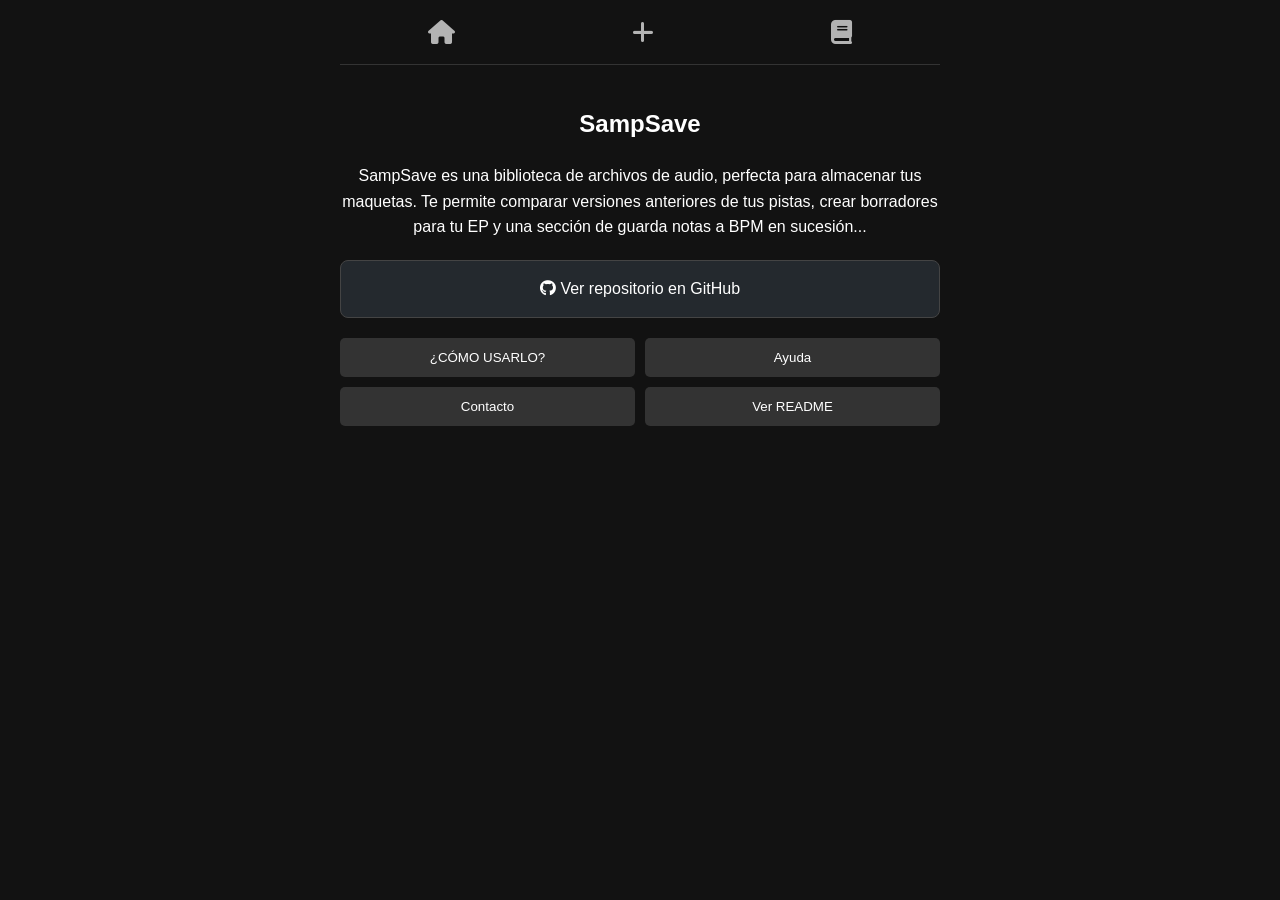
==== SampSave/index.html @ 59ed5384 "SampSave 1.0" ====
<!DOCTYPE html>
<html lang="es">
<head>
    <meta charset="UTF-8">
    <meta name="viewport" content="width=device-width, initial-scale=1.0">
    <title>SampSave - Audio Library</title>
    <link rel="stylesheet" href="https://cdnjs.cloudflare.com/ajax/libs/font-awesome/6.0.0/css/all.min.css">
    <style>
        :root {
            --bg-dark: #121212;
            --card-bg: #1e1e1e;
            --accent: #2ecc71;
            --text-main: #ffffff;
            --text-dim: #b3b3b3;
        }

        body {
            font-family: 'Segoe UI', Tahoma, Geneva, Verdana, sans-serif;
            background-color: var(--bg-dark);
            color: var(--text-main);
            margin: 0;
            display: flex;
            flex-direction: column;
            align-items: center;
        }

        /* NAVEGACIÓN SUPERIOR */
        nav {
            width: 100%;
            max-width: 600px;
            display: flex;
            justify-content: space-around;
            padding: 20px 0;
            border-bottom: 1px solid #333;
        }

        nav i {
            font-size: 24px;
            cursor: pointer;
            color: var(--text-dim);
            transition: 0.3s;
        }

        nav i:hover { color: white; }

        /* CONTENEDORES DE SECCIÓN */
        section {
            width: 90%;
            max-width: 600px;
            padding: 20px 0;
            display: none; /* Oculto por defecto */
        }

        .active { display: block; }

        /* ESTILO HOME */
        .hero-box {
            text-align: center;
            line-height: 1.6;
        }

        .github-link {
            background: #24292e;
            padding: 15px;
            border-radius: 8px;
            margin: 20px 0;
            cursor: pointer;
            border: 1px solid #444;
        }

        .btn-grid {
            display: grid;
            grid-template-columns: 1fr 1fr;
            gap: 10px;
        }

        button {
            padding: 12px;
            border-radius: 5px;
            border: none;
            background: #333;
            color: white;
            cursor: pointer;
        }

        /* LIBRERÍA */
        .empty-state {
            text-align: center;
            margin-top: 50px;
            color: var(--text-dim);
        }

        .project-card {
            background: var(--card-bg);
            padding: 15px;
            margin-bottom: 10px;
            display: flex;
            justify-content: space-between;
            align-items: center;
            border-radius: 8px;
        }

        /* SUBIR ARCHIVO */
        .upload-area {
            border: 2px dashed #444;
            padding: 40px;
            text-align: center;
            border-radius: 10px;
            margin-bottom: 20px;
            cursor: pointer;
        }

        .input-group {
            margin-bottom: 15px;
        }

        input[type="text"] {
            width: 100%;
            padding: 10px;
            background: #222;
            border: 1px solid #444;
            color: white;
            box-sizing: border-box;
        }

        #btn-guardar {
            width: 100%;
            background: #444;
            color: #888;
            font-weight: bold;
            cursor: not-allowed;
        }

        #btn-guardar.ready {
            background: var(--accent);
            color: white;
            cursor: pointer;
        }

        /* DETALLES DEL PROYECTO */
        .back-nav {
            display: flex;
            align-items: center;
            gap: 15px;
            margin-bottom: 20px;
        }

        .audio-player {
            background: #282828;
            padding: 15px;
            border-radius: 5px;
            margin: 10px 0;
        }

        textarea {
            width: 100%;
            height: 150px;
            background: #1a1a1a;
            color: #ccc;
            padding: 10px;
            border: 1px solid #333;
            box-sizing: border-box;
        }
    </style>
</head>
<body>

    <nav id="top-nav">
        <i class="fas fa-home" onclick="navTo('home')"></i>
        <i class="fas fa-plus" onclick="navTo('add-audio')"></i>
        <i class="fas fa-book" onclick="navTo('library')"></i>
    </nav>

    <section id="home" class="active">
        <div class="hero-box">
            <h1>SampSave</h1>
            <p>SampSave es una biblioteca de archivos de audio, perfecta para almacenar tus maquetas. Te permite comparar versiones anteriores de tus pistas, crear borradores para tu EP y una sección de guarda notas a BPM en sucesión...</p>
            
            <div class="github-link" onclick="window.open('https://github.com/guille-gga/SampSave', '_blank')">
                <i class="fab fa-github"></i> Ver repositorio en GitHub
            </div>

            <div class="btn-grid">
                <button>¿CÓMO USARLO?</button>
                <button>Ayuda</button>
                <button>Contacto</button>
                <button>Ver README</button>
            </div>
        </div>
    </section>

    <section id="library">
        <h2>LIBRERÍA</h2>
        <div id="project-list">
            <div class="empty-state">
                <i class="fas fa-plus" style="font-size: 40px; margin-bottom: 10px;"></i>
                <p>Todavía no has añadido nada a tu librería</p>
            </div>
        </div>
    </section>

    <section id="add-audio">
        <div class="back-nav">
            <i class="fas fa-arrow-left" onclick="navTo('home')"></i>
            <h2>Subir archivo nuevo</h2>
        </div>

        <div class="upload-area" onclick="document.getElementById('file-input').click()">
            <i class="fas fa-file-audio" style="font-size: 40px;"></i>
            <p id="file-status">Poder subir un nuevo audio WAV o MP3</p>
            <input type="file" id="file-input" hidden accept=".mp3,.wav" onchange="checkFile()">
        </div>

        <div id="meta-fields" style="display: none;">
            <div class="input-group">
                <input type="text" id="proj-name" placeholder="Nombre del proyecto">
            </div>
            <div class="input-group">
                <input type="text" id="proj-version" placeholder="Versión (Ej: V.1)">
            </div>
        </div>

        <button id="btn-guardar" onclick="saveProject()">Guardar</button>
    </section>

    <section id="project-details">
        <div class="back-nav">
            <i class="fas fa-arrow-left" onclick="navTo('library')"></i>
            <h2 id="detail-title">Nombre Proyecto</h2>
        </div>

        <h3>Última versión:</h3>
        <div class="audio-player">
            <span id="detail-version">V.1</span> | <i class="fas fa-play"></i> Reproducir
        </div>

        <button style="margin: 15px 0;" onclick="navTo('add-audio')">Subir nueva versión</button>

        <h3>Notas / Letras</h3>
        <textarea placeholder="Escribe aquí tus notas a compás o letras..."></textarea>
    </section>

    <script>
        let db = []; // "Base de datos" temporal

        function navTo(sectionId) {
            // Ocultar todas las secciones
            document.querySelectorAll('section').forEach(s => s.classList.remove('active'));
            // Mostrar la seleccionada
            document.getElementById(sectionId).classList.add('active');

            // Lógica instrucciones rojo: Ocultar nav superior en "añadir" y "detalles"
            const topNav = document.getElementById('top-nav');
            if(sectionId === 'add-audio' || sectionId === 'project-details') {
                topNav.style.visibility = 'hidden';
            } else {
                topNav.style.visibility = 'visible';
            }

            if(sectionId === 'library') renderLibrary();
        }

        function checkFile() {
            const fileInput = document.getElementById('file-input');
            const btn = document.getElementById('btn-guardar');
            if(fileInput.files.length > 0) {
                document.getElementById('file-status').innerText = "Archivo: " + fileInput.files[0].name;
                document.getElementById('meta-fields').style.display = 'block';
                btn.classList.add('ready');
                btn.disabled = false;
            }
        }

        function saveProject() {
            const name = document.getElementById('proj-name').value;
            const version = document.getElementById('proj-version').value;
            
            if(name && version) {
                db.push({ name, version });
                // Limpiar campos
                document.getElementById('proj-name').value = '';
                document.getElementById('proj-version').value = '';
                document.getElementById('file-input').value = '';
                navTo('library');
            } else {
                alert("Por favor rellena el nombre y versión");
            }
        }

        function renderLibrary() {
            const list = document.getElementById('project-list');
            if(db.length === 0) return;

            list.innerHTML = db.map((proj, index) => `
                <div class="project-card">
                    <div>
                        <strong>${proj.name}</strong><br>
                        <small>${proj.version}</small>
                    </div>
                    <button onclick="openProject(${index})">Abrir</button>
                </div>
            `).join('');
        }

        function openProject(index) {
            const proj = db[index];
            document.getElementById('detail-title').innerText = proj.name;
            document.getElementById('detail-version').innerText = proj.version;
            navTo('project-details');
        }
    </script>
</body>
</html>
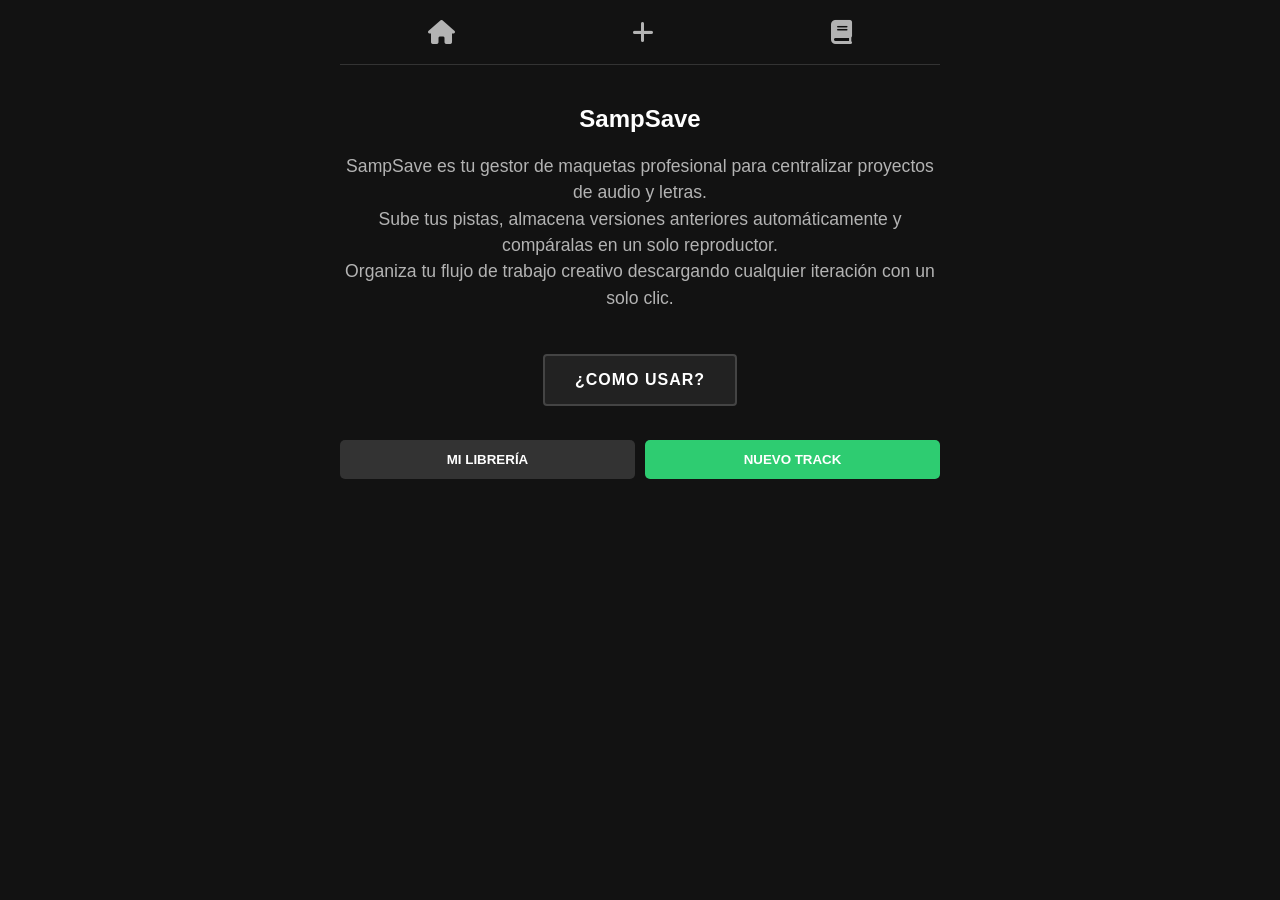
==== commit d9553ad9: "HTML 1.0" ====
--- a/SampSave/index.html
+++ b/SampSave/index.html
@@ -3,7 +3,7 @@
 <head>
     <meta charset="UTF-8">
     <meta name="viewport" content="width=device-width, initial-scale=1.0">
-    <title>SampSave - Audio Library</title>
+    <title>SampSave - Audio Library & Versioning</title>
     <link rel="stylesheet" href="https://cdnjs.cloudflare.com/ajax/libs/font-awesome/6.0.0/css/all.min.css">
     <style>
         :root {
@@ -12,6 +12,8 @@
             --accent: #2ecc71;
             --text-main: #ffffff;
             --text-dim: #b3b3b3;
+            --danger: #e74c3c;
+            --blue: #3498db;
         }
 
         body {
@@ -24,7 +26,6 @@
             align-items: center;
         }
 
-        /* NAVEGACIÓN SUPERIOR */
         nav {
             width: 100%;
             max-width: 600px;
@@ -34,62 +35,52 @@
             border-bottom: 1px solid #333;
         }
 
-        nav i {
-            font-size: 24px;
+        nav i { font-size: 24px; cursor: pointer; color: var(--text-dim); transition: 0.3s; }
+        nav i:hover { color: white; }
+
+        section { width: 90%; max-width: 600px; padding: 20px 0; display: none; }
+        .active { display: block; }
+
+        /* --- BOTÓN BRILLANTE "COMO USAR" --- */
+        .btn-shiny {
+            position: relative;
+            display: inline-block;
+            padding: 15px 30px;
+            margin-top: 25px;
+            background: #222;
+            color: white;
+            text-decoration: none;
+            font-weight: bold;
+            border: 2px solid #444;
+            overflow: hidden;
+            transition: 0.5s;
             cursor: pointer;
-            color: var(--text-dim);
-            transition: 0.3s;
-        }
-
-        nav i:hover { color: white; }
-
-        /* CONTENEDORES DE SECCIÓN */
-        section {
-            width: 90%;
-            max-width: 600px;
-            padding: 20px 0;
-            display: none; /* Oculto por defecto */
-        }
-
-        .active { display: block; }
-
-        /* ESTILO HOME */
-        .hero-box {
-            text-align: center;
-            line-height: 1.6;
-        }
-
-        .github-link {
-            background: #24292e;
-            padding: 15px;
-            border-radius: 8px;
-            margin: 20px 0;
-            cursor: pointer;
-            border: 1px solid #444;
-        }
-
-        .btn-grid {
-            display: grid;
-            grid-template-columns: 1fr 1fr;
-            gap: 10px;
-        }
-
-        button {
-            padding: 12px;
-            border-radius: 5px;
-            border: none;
-            background: #333;
-            color: white;
-            cursor: pointer;
+            letter-spacing: 1px;
+            border-radius: 4px; /* Cuadrado con puntas sutiles */
+        }
+
+        .btn-shiny:hover {
+            background: var(--blue);
+            border-color: var(--blue);
+            box-shadow: 0 0 20px var(--blue);
+        }
+
+        .btn-shiny::before {
+            content: '';
+            position: absolute;
+            top: 0;
+            left: -100%;
+            width: 100%;
+            height: 100%;
+            background: linear-gradient(90deg, transparent, rgba(255,255,255,0.4), transparent);
+            transition: 0.5s;
+        }
+
+        .btn-shiny:hover::before {
+            left: 100%;
         }
 
         /* LIBRERÍA */
-        .empty-state {
-            text-align: center;
-            margin-top: 50px;
-            color: var(--text-dim);
-        }
-
         .project-card {
             background: var(--card-bg);
             padding: 15px;
@@ -98,216 +89,248 @@
             justify-content: space-between;
             align-items: center;
             border-radius: 8px;
-        }
-
-        /* SUBIR ARCHIVO */
-        .upload-area {
-            border: 2px dashed #444;
-            padding: 40px;
-            text-align: center;
-            border-radius: 10px;
-            margin-bottom: 20px;
-            cursor: pointer;
-        }
-
-        .input-group {
-            margin-bottom: 15px;
-        }
-
-        input[type="text"] {
-            width: 100%;
-            padding: 10px;
-            background: #222;
-            border: 1px solid #444;
-            color: white;
-            box-sizing: border-box;
-        }
-
-        #btn-guardar {
-            width: 100%;
-            background: #444;
-            color: #888;
-            font-weight: bold;
-            cursor: not-allowed;
-        }
-
-        #btn-guardar.ready {
-            background: var(--accent);
-            color: white;
-            cursor: pointer;
-        }
-
-        /* DETALLES DEL PROYECTO */
-        .back-nav {
-            display: flex;
-            align-items: center;
-            gap: 15px;
-            margin-bottom: 20px;
-        }
-
-        .audio-player {
-            background: #282828;
-            padding: 15px;
-            border-radius: 5px;
-            margin: 10px 0;
-        }
-
-        textarea {
-            width: 100%;
-            height: 150px;
-            background: #1a1a1a;
-            color: #ccc;
-            padding: 10px;
-            border: 1px solid #333;
-            box-sizing: border-box;
-        }
+            border-left: 4px solid var(--accent);
+        }
+
+        /* FORMULARIOS */
+        .upload-area { border: 2px dashed #444; padding: 40px; text-align: center; border-radius: 10px; margin-bottom: 20px; cursor: pointer; }
+        input[type="text"] { width: 100%; padding: 12px; background: #222; border: 1px solid #444; color: white; box-sizing: border-box; border-radius: 5px; margin-bottom: 10px; }
+        
+        button { padding: 12px; border-radius: 5px; border: none; background: #333; color: white; cursor: pointer; font-weight: bold; }
+        #btn-guardar:disabled { opacity: 0.5; cursor: not-allowed; }
+        #btn-guardar.ready { background: var(--accent); color: white; }
+
+        /* REPRODUCTOR */
+        .main-player-unit { 
+            background: #282828; padding: 20px; border-radius: 10px; margin: 10px 0; 
+            transition: all 0.3s ease; border: 2px solid transparent;
+        }
+        .playing-old { border-color: var(--blue); background: #1a2633; }
+        audio { width: 100%; filter: invert(100%) hue-rotate(180deg); margin-top: 10px; }
+        
+        .history-container { margin-top: 30px; border-top: 1px solid #333; padding-top: 20px; }
+        .version-item {
+            background: #1a1a1a; padding: 12px; margin-top: 10px; border-radius: 6px;
+            display: flex; justify-content: space-between; align-items: center;
+        }
+
+        .tag { padding: 3px 8px; border-radius: 4px; font-weight: bold; font-size: 0.75rem; }
+        .tag-current { background: var(--accent); color: black; }
+        .tag-old { background: var(--blue); color: white; }
+
+        textarea { width: 100%; height: 80px; background: #1a1a1a; color: #ccc; padding: 10px; border: 1px solid #333; margin-top: 15px; border-radius: 5px; resize: none; }
     </style>
 </head>
 <body>
 
     <nav id="top-nav">
         <i class="fas fa-home" onclick="navTo('home')"></i>
-        <i class="fas fa-plus" onclick="navTo('add-audio')"></i>
+        <i class="fas fa-plus" onclick="initNewProject()"></i>
         <i class="fas fa-book" onclick="navTo('library')"></i>
     </nav>
 
     <section id="home" class="active">
-        <div class="hero-box">
+        <div style="text-align: center;">
             <h1>SampSave</h1>
-            <p>SampSave es una biblioteca de archivos de audio, perfecta para almacenar tus maquetas. Te permite comparar versiones anteriores de tus pistas, crear borradores para tu EP y una sección de guarda notas a BPM en sucesión...</p>
+            <p style="font-size: 1.1rem; line-height: 1.5; color: var(--text-dim);">
+                SampSave es tu gestor de maquetas profesional para centralizar proyectos de audio y letras.<br>
+                Sube tus pistas, almacena versiones anteriores automáticamente y compáralas en un solo reproductor.<br>
+                Organiza tu flujo de trabajo creativo descargando cualquier iteración con un solo clic.
+            </p>
             
-            <div class="github-link" onclick="window.open('https://github.com/guille-gga/SampSave', '_blank')">
-                <i class="fab fa-github"></i> Ver repositorio en GitHub
-            </div>
-
-            <div class="btn-grid">
-                <button>¿CÓMO USARLO?</button>
-                <button>Ayuda</button>
-                <button>Contacto</button>
-                <button>Ver README</button>
+            <a href="https://github.com/guille-gga/SampSave" target="_blank" class="btn-shiny">¿COMO USAR?</a>
+
+            <div style="display: grid; grid-template-columns: 1fr 1fr; gap: 10px; margin-top: 30px;">
+                <button onclick="navTo('library')">MI LIBRERÍA</button>
+                <button onclick="initNewProject()" style="background: var(--accent);">NUEVO TRACK</button>
             </div>
         </div>
     </section>
 
     <section id="library">
         <h2>LIBRERÍA</h2>
-        <div id="project-list">
-            <div class="empty-state">
-                <i class="fas fa-plus" style="font-size: 40px; margin-bottom: 10px;"></i>
-                <p>Todavía no has añadido nada a tu librería</p>
+        <div id="project-list"></div>
+    </section>
+
+    <section id="add-audio">
+        <div style="display: flex; align-items: center; gap: 15px; margin-bottom: 20px;">
+            <i class="fas fa-arrow-left" onclick="navTo('home')"></i>
+            <h2 id="upload-header">Subir</h2>
+        </div>
+        <div class="upload-area" onclick="document.getElementById('file-input').click()">
+            <i class="fas fa-cloud-upload-alt" style="font-size: 40px; color: var(--blue);"></i>
+            <p id="file-status">Haz clic para seleccionar audio</p>
+            <input type="file" id="file-input" hidden accept=".mp3,.wav" onchange="fileSelected()">
+        </div>
+        <input type="text" id="proj-name" placeholder="Nombre de la canción">
+        <input type="text" id="proj-version" placeholder="Nombre de la versión (ej: V1, Master)">
+        <button id="btn-guardar" disabled onclick="saveProject()" style="width: 100%;">GUARDAR CAMBIOS</button>
+    </section>
+
+    <section id="project-details">
+        <div style="display: flex; align-items: center; gap: 15px; margin-bottom: 20px;">
+            <i class="fas fa-arrow-left" onclick="navTo('library')"></i>
+            <h2 id="detail-title">Proyecto</h2>
+        </div>
+
+        <div id="player-unit" class="main-player-unit">
+            <div style="display: flex; justify-content: space-between; align-items: flex-start;">
+                <div>
+                    <span id="player-mode-tag" class="tag tag-current">ACTUAL</span>
+                    <strong id="player-version-name" style="margin-left: 10px; display: block; margin-top: 5px;">-</strong>
+                </div>
+                <button id="main-download-btn" title="Descargar" style="background: transparent; font-size: 1.2rem; cursor: pointer;">
+                    <i class="fas fa-download"></i>
+                </button>
             </div>
+            <audio id="audio-element" controls></audio>
+        </div>
+
+        <div style="display: flex; gap: 10px; margin-top: 15px;">
+            <button onclick="prepareUpdate()" style="flex: 2; background: var(--blue);">
+                <i class="fas fa-sync-alt"></i> ACTUALIZAR AUDIO (NUEVA VERSIÓN)
+            </button>
+            <button onclick="deleteProject()" style="flex: 0.5; background: var(--danger);">
+                <i class="fas fa-trash"></i>
+            </button>
+        </div>
+
+        <textarea id="proj-notes" placeholder="Notas, letras, BPM..."></textarea>
+
+        <div class="history-container">
+            <h3>HISTORIAL DE VERSIONES</h3>
+            <div id="history-list"></div>
         </div>
     </section>
 
-    <section id="add-audio">
-        <div class="back-nav">
-            <i class="fas fa-arrow-left" onclick="navTo('home')"></i>
-            <h2>Subir archivo nuevo</h2>
-        </div>
-
-        <div class="upload-area" onclick="document.getElementById('file-input').click()">
-            <i class="fas fa-file-audio" style="font-size: 40px;"></i>
-            <p id="file-status">Poder subir un nuevo audio WAV o MP3</p>
-            <input type="file" id="file-input" hidden accept=".mp3,.wav" onchange="checkFile()">
-        </div>
-
-        <div id="meta-fields" style="display: none;">
-            <div class="input-group">
-                <input type="text" id="proj-name" placeholder="Nombre del proyecto">
-            </div>
-            <div class="input-group">
-                <input type="text" id="proj-version" placeholder="Versión (Ej: V.1)">
-            </div>
-        </div>
-
-        <button id="btn-guardar" onclick="saveProject()">Guardar</button>
-    </section>
-
-    <section id="project-details">
-        <div class="back-nav">
-            <i class="fas fa-arrow-left" onclick="navTo('library')"></i>
-            <h2 id="detail-title">Nombre Proyecto</h2>
-        </div>
-
-        <h3>Última versión:</h3>
-        <div class="audio-player">
-            <span id="detail-version">V.1</span> | <i class="fas fa-play"></i> Reproducir
-        </div>
-
-        <button style="margin: 15px 0;" onclick="navTo('add-audio')">Subir nueva versión</button>
-
-        <h3>Notas / Letras</h3>
-        <textarea placeholder="Escribe aquí tus notas a compás o letras..."></textarea>
-    </section>
-
     <script>
-        let db = []; // "Base de datos" temporal
-
-        function navTo(sectionId) {
-            // Ocultar todas las secciones
+        let db = []; 
+        let currentIdx = null;
+        let isUpdateMode = false;
+
+        function navTo(id) {
             document.querySelectorAll('section').forEach(s => s.classList.remove('active'));
-            // Mostrar la seleccionada
-            document.getElementById(sectionId).classList.add('active');
-
-            // Lógica instrucciones rojo: Ocultar nav superior en "añadir" y "detalles"
-            const topNav = document.getElementById('top-nav');
-            if(sectionId === 'add-audio' || sectionId === 'project-details') {
-                topNav.style.visibility = 'hidden';
+            document.getElementById(id).classList.add('active');
+            document.getElementById('top-nav').style.visibility = (id === 'add-audio' || id === 'project-details') ? 'hidden' : 'visible';
+            if(id === 'library') renderLibrary();
+        }
+
+        function initNewProject() {
+            isUpdateMode = false;
+            document.getElementById('upload-header').innerText = "Nuevo Proyecto";
+            document.getElementById('proj-name').style.display = "block";
+            document.getElementById('proj-name').value = "";
+            document.getElementById('proj-version').value = "";
+            document.getElementById('file-input').value = "";
+            document.getElementById('file-status').innerText = "Elegir audio";
+            navTo('add-audio');
+        }
+
+        function prepareUpdate() {
+            isUpdateMode = true;
+            document.getElementById('upload-header').innerText = "Actualizar Versión";
+            document.getElementById('proj-name').style.display = "none";
+            document.getElementById('proj-version').value = "";
+            document.getElementById('file-input').value = "";
+            navTo('add-audio');
+        }
+
+        function fileSelected() {
+            const file = document.getElementById('file-input').files[0];
+            if(file) {
+                document.getElementById('file-status').innerText = file.name;
+                document.getElementById('btn-guardar').disabled = false;
+                document.getElementById('btn-guardar').classList.add('ready');
+            }
+        }
+
+        function saveProject() {
+            const file = document.getElementById('file-input').files[0];
+            const vName = document.getElementById('proj-version').value;
+            if(!file || !vName) return alert("Rellena todos los campos");
+
+            const audioData = { vName: vName, fName: file.name, url: URL.createObjectURL(file) };
+
+            if(isUpdateMode) {
+                db[currentIdx].history.unshift({...db[currentIdx].current});
+                db[currentIdx].current = audioData;
             } else {
-                topNav.style.visibility = 'visible';
+                db.push({
+                    name: document.getElementById('proj-name').value || "Sin título",
+                    current: audioData,
+                    history: [],
+                    notes: ""
+                });
             }
-
-            if(sectionId === 'library') renderLibrary();
-        }
-
-        function checkFile() {
-            const fileInput = document.getElementById('file-input');
-            const btn = document.getElementById('btn-guardar');
-            if(fileInput.files.length > 0) {
-                document.getElementById('file-status').innerText = "Archivo: " + fileInput.files[0].name;
-                document.getElementById('meta-fields').style.display = 'block';
-                btn.classList.add('ready');
-                btn.disabled = false;
-            }
-        }
-
-        function saveProject() {
-            const name = document.getElementById('proj-name').value;
-            const version = document.getElementById('proj-version').value;
-            
-            if(name && version) {
-                db.push({ name, version });
-                // Limpiar campos
-                document.getElementById('proj-name').value = '';
-                document.getElementById('proj-version').value = '';
-                document.getElementById('file-input').value = '';
-                navTo('library');
-            } else {
-                alert("Por favor rellena el nombre y versión");
-            }
+            navTo('library');
         }
 
         function renderLibrary() {
-            const list = document.getElementById('project-list');
-            if(db.length === 0) return;
-
-            list.innerHTML = db.map((proj, index) => `
+            const container = document.getElementById('project-list');
+            if(db.length === 0) { container.innerHTML = `<p style="text-align:center; color:gray;">No hay proyectos.</p>`; return; }
+            container.innerHTML = db.map((p, i) => `
                 <div class="project-card">
-                    <div>
-                        <strong>${proj.name}</strong><br>
-                        <small>${proj.version}</small>
-                    </div>
-                    <button onclick="openProject(${index})">Abrir</button>
+                    <div><strong>${p.name}</strong><br><small>${p.current.vName}</small></div>
+                    <button onclick="openProject(${i})" style="background:var(--accent); color:black">ABRIR</button>
                 </div>
             `).join('');
         }
 
-        function openProject(index) {
-            const proj = db[index];
-            document.getElementById('detail-title').innerText = proj.name;
-            document.getElementById('detail-version').innerText = proj.version;
+        function openProject(i) {
+            currentIdx = i;
+            const p = db[i];
+            document.getElementById('detail-title').innerText = p.name;
+            document.getElementById('proj-notes').value = p.notes;
+            loadInMainPlayer(p.current, true);
+            renderHistory(p.history);
             navTo('project-details');
         }
+
+        function loadInMainPlayer(audioObj, isCurrent) {
+            const player = document.getElementById('audio-element');
+            const unit = document.getElementById('player-unit');
+            const tag = document.getElementById('player-mode-tag');
+            
+            player.src = audioObj.url;
+            document.getElementById('player-version-name').innerText = audioObj.vName;
+            
+            if(isCurrent) {
+                unit.classList.remove('playing-old');
+                tag.innerText = "ACTUAL"; tag.className = "tag tag-current";
+            } else {
+                unit.classList.add('playing-old');
+                tag.innerText = "VERSION ANTIGUA"; tag.className = "tag tag-old";
+            }
+
+            document.getElementById('main-download-btn').onclick = () => download(audioObj.url, audioObj.fName);
+            player.play();
+        }
+
+        function renderHistory(history) {
+            const container = document.getElementById('history-list');
+            if(history.length === 0) { container.innerHTML = `<p style="color:gray; font-size:0.8rem;">Sin historial.</p>`; return; }
+            container.innerHTML = history.map(h => `
+                <div class="version-item">
+                    <span><strong>${h.vName}</strong></span>
+                    <div>
+                        <button onclick="loadInMainPlayer(${JSON.stringify(h).replace(/"/g, '&quot;')}, false)" style="background:#444; margin-right:5px;"><i class="fas fa-play"></i></button>
+                        <button onclick="download('${h.url}', '${h.fName}')" style="background:#444;"><i class="fas fa-download"></i></button>
+                    </div>
+                </div>
+            `).join('');
+        }
+
+        function download(url, name) {
+            const a = document.createElement('a'); a.href = url; a.download = name; a.click();
+        }
+
+        function deleteProject() {
+            if(confirm("¿Eliminar proyecto?")) { db.splice(currentIdx, 1); navTo('library'); }
+        }
+
+        document.getElementById('proj-notes').addEventListener('input', (e) => {
+            db[currentIdx].notes = e.target.value;
+        });
     </script>
 </body>
-</html>+</html>
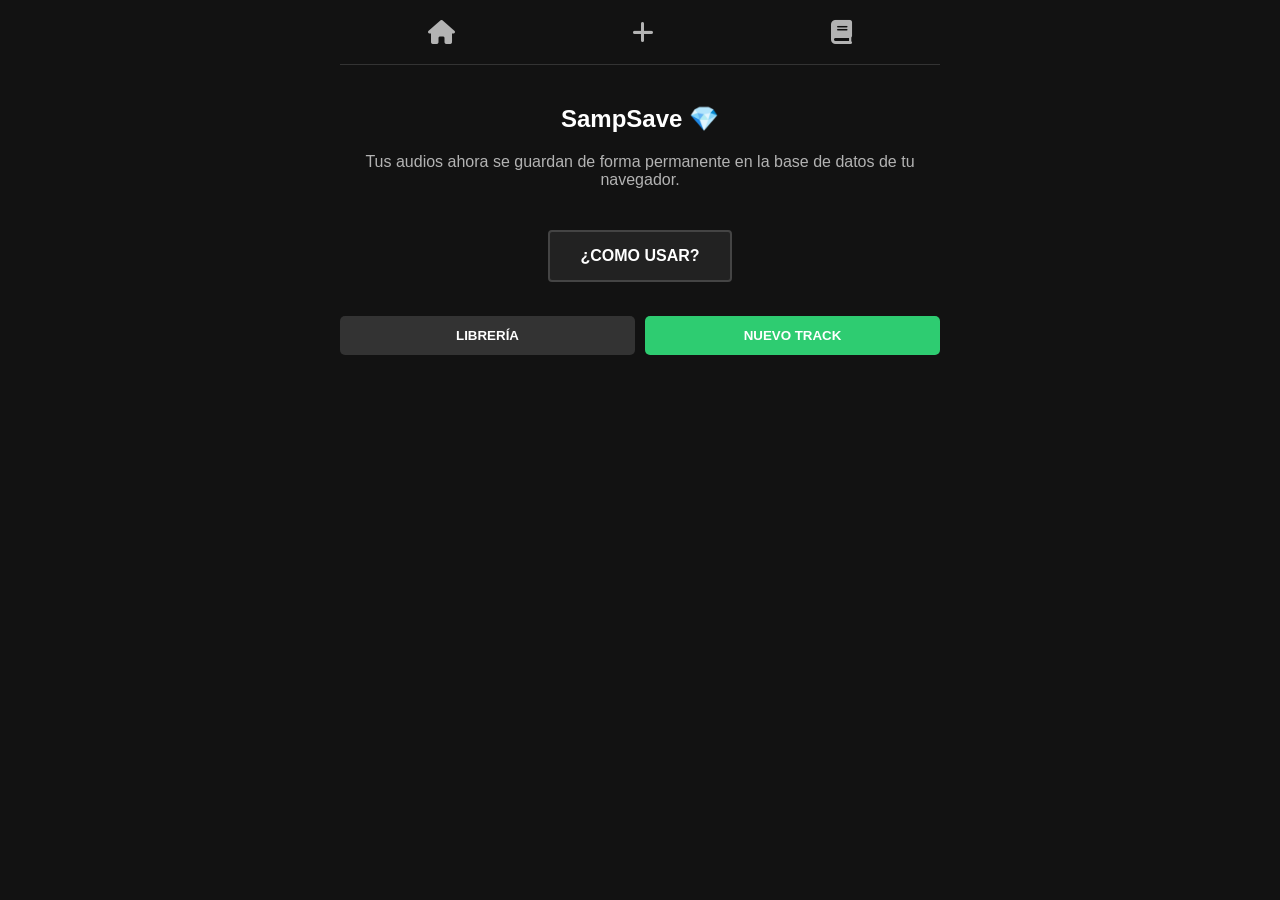
==== commit e3ae90a1: "HTML 2.0" ====
--- a/SampSave/index.html
+++ b/SampSave/index.html
@@ -3,122 +3,47 @@
 <head>
     <meta charset="UTF-8">
     <meta name="viewport" content="width=device-width, initial-scale=1.0">
-    <title>SampSave - Audio Library & Versioning</title>
+    <title>SampSave - Almacenamiento Permanente</title>
     <link rel="stylesheet" href="https://cdnjs.cloudflare.com/ajax/libs/font-awesome/6.0.0/css/all.min.css">
     <style>
         :root {
-            --bg-dark: #121212;
-            --card-bg: #1e1e1e;
-            --accent: #2ecc71;
-            --text-main: #ffffff;
-            --text-dim: #b3b3b3;
-            --danger: #e74c3c;
-            --blue: #3498db;
-        }
-
-        body {
-            font-family: 'Segoe UI', Tahoma, Geneva, Verdana, sans-serif;
-            background-color: var(--bg-dark);
-            color: var(--text-main);
-            margin: 0;
-            display: flex;
-            flex-direction: column;
-            align-items: center;
-        }
-
-        nav {
-            width: 100%;
-            max-width: 600px;
-            display: flex;
-            justify-content: space-around;
-            padding: 20px 0;
-            border-bottom: 1px solid #333;
-        }
-
+            --bg-dark: #121212; --card-bg: #1e1e1e; --accent: #2ecc71;
+            --text-main: #ffffff; --text-dim: #b3b3b3; --danger: #e74c3c; --blue: #3498db;
+        }
+
+        body { font-family: 'Segoe UI', sans-serif; background-color: var(--bg-dark); color: var(--text-main); margin: 0; display: flex; flex-direction: column; align-items: center; }
+        nav { width: 100%; max-width: 600px; display: flex; justify-content: space-around; padding: 20px 0; border-bottom: 1px solid #333; }
         nav i { font-size: 24px; cursor: pointer; color: var(--text-dim); transition: 0.3s; }
         nav i:hover { color: white; }
 
         section { width: 90%; max-width: 600px; padding: 20px 0; display: none; }
         .active { display: block; }
 
-        /* --- BOTÓN BRILLANTE "COMO USAR" --- */
+        /* BOTÓN SHINY */
         .btn-shiny {
-            position: relative;
-            display: inline-block;
-            padding: 15px 30px;
-            margin-top: 25px;
-            background: #222;
-            color: white;
-            text-decoration: none;
-            font-weight: bold;
-            border: 2px solid #444;
-            overflow: hidden;
-            transition: 0.5s;
-            cursor: pointer;
-            letter-spacing: 1px;
-            border-radius: 4px; /* Cuadrado con puntas sutiles */
-        }
-
-        .btn-shiny:hover {
-            background: var(--blue);
-            border-color: var(--blue);
-            box-shadow: 0 0 20px var(--blue);
-        }
-
-        .btn-shiny::before {
-            content: '';
-            position: absolute;
-            top: 0;
-            left: -100%;
-            width: 100%;
-            height: 100%;
-            background: linear-gradient(90deg, transparent, rgba(255,255,255,0.4), transparent);
-            transition: 0.5s;
-        }
-
-        .btn-shiny:hover::before {
-            left: 100%;
-        }
-
-        /* LIBRERÍA */
-        .project-card {
-            background: var(--card-bg);
-            padding: 15px;
-            margin-bottom: 10px;
-            display: flex;
-            justify-content: space-between;
-            align-items: center;
-            border-radius: 8px;
-            border-left: 4px solid var(--accent);
-        }
-
-        /* FORMULARIOS */
+            position: relative; display: inline-block; padding: 15px 30px; margin-top: 25px;
+            background: #222; color: white; text-decoration: none; font-weight: bold;
+            border: 2px solid #444; overflow: hidden; transition: 0.5s; cursor: pointer; border-radius: 4px;
+        }
+        .btn-shiny:hover { background: var(--blue); box-shadow: 0 0 20px var(--blue); }
+        .btn-shiny::before { content: ''; position: absolute; top: 0; left: -100%; width: 100%; height: 100%; background: linear-gradient(90deg, transparent, rgba(255,255,255,0.4), transparent); transition: 0.5s; }
+        .btn-shiny:hover::before { left: 100%; }
+
+        /* UI ELEMENTS */
+        .project-card { background: var(--card-bg); padding: 15px; margin-bottom: 10px; display: flex; justify-content: space-between; align-items: center; border-radius: 8px; border-left: 4px solid var(--accent); }
         .upload-area { border: 2px dashed #444; padding: 40px; text-align: center; border-radius: 10px; margin-bottom: 20px; cursor: pointer; }
-        input[type="text"] { width: 100%; padding: 12px; background: #222; border: 1px solid #444; color: white; box-sizing: border-box; border-radius: 5px; margin-bottom: 10px; }
-        
+        input[type="text"], textarea { width: 100%; padding: 12px; background: #222; border: 1px solid #444; color: white; box-sizing: border-box; border-radius: 5px; margin-bottom: 10px; }
         button { padding: 12px; border-radius: 5px; border: none; background: #333; color: white; cursor: pointer; font-weight: bold; }
-        #btn-guardar:disabled { opacity: 0.5; cursor: not-allowed; }
-        #btn-guardar.ready { background: var(--accent); color: white; }
-
-        /* REPRODUCTOR */
-        .main-player-unit { 
-            background: #282828; padding: 20px; border-radius: 10px; margin: 10px 0; 
-            transition: all 0.3s ease; border: 2px solid transparent;
-        }
+        #btn-guardar:disabled { opacity: 0.5; }
+
+        .main-player-unit { background: #282828; padding: 20px; border-radius: 10px; margin: 10px 0; border: 2px solid transparent; }
         .playing-old { border-color: var(--blue); background: #1a2633; }
         audio { width: 100%; filter: invert(100%) hue-rotate(180deg); margin-top: 10px; }
         
-        .history-container { margin-top: 30px; border-top: 1px solid #333; padding-top: 20px; }
-        .version-item {
-            background: #1a1a1a; padding: 12px; margin-top: 10px; border-radius: 6px;
-            display: flex; justify-content: space-between; align-items: center;
-        }
-
+        .version-item { background: #1a1a1a; padding: 12px; margin-top: 10px; border-radius: 6px; display: flex; justify-content: space-between; align-items: center; }
         .tag { padding: 3px 8px; border-radius: 4px; font-weight: bold; font-size: 0.75rem; }
         .tag-current { background: var(--accent); color: black; }
         .tag-old { background: var(--blue); color: white; }
-
-        textarea { width: 100%; height: 80px; background: #1a1a1a; color: #ccc; padding: 10px; border: 1px solid #333; margin-top: 15px; border-radius: 5px; resize: none; }
     </style>
 </head>
 <body>
@@ -131,17 +56,11 @@
 
     <section id="home" class="active">
         <div style="text-align: center;">
-            <h1>SampSave</h1>
-            <p style="font-size: 1.1rem; line-height: 1.5; color: var(--text-dim);">
-                SampSave es tu gestor de maquetas profesional para centralizar proyectos de audio y letras.<br>
-                Sube tus pistas, almacena versiones anteriores automáticamente y compáralas en un solo reproductor.<br>
-                Organiza tu flujo de trabajo creativo descargando cualquier iteración con un solo clic.
-            </p>
-            
+            <h1>SampSave 💎</h1>
+            <p style="color: var(--text-dim);">Tus audios ahora se guardan de forma permanente en la base de datos de tu navegador.</p>
             <a href="https://github.com/guille-gga/SampSave" target="_blank" class="btn-shiny">¿COMO USAR?</a>
-
             <div style="display: grid; grid-template-columns: 1fr 1fr; gap: 10px; margin-top: 30px;">
-                <button onclick="navTo('library')">MI LIBRERÍA</button>
+                <button onclick="navTo('library')">LIBRERÍA</button>
                 <button onclick="initNewProject()" style="background: var(--accent);">NUEVO TRACK</button>
             </div>
         </div>
@@ -153,184 +72,172 @@
     </section>
 
     <section id="add-audio">
-        <div style="display: flex; align-items: center; gap: 15px; margin-bottom: 20px;">
-            <i class="fas fa-arrow-left" onclick="navTo('home')"></i>
-            <h2 id="upload-header">Subir</h2>
-        </div>
+        <h2 id="upload-header">Subir</h2>
         <div class="upload-area" onclick="document.getElementById('file-input').click()">
-            <i class="fas fa-cloud-upload-alt" style="font-size: 40px; color: var(--blue);"></i>
-            <p id="file-status">Haz clic para seleccionar audio</p>
+            <i class="fas fa-save" style="font-size: 40px; color: var(--accent);"></i>
+            <p id="file-status">Elegir archivo para guardar en BD</p>
             <input type="file" id="file-input" hidden accept=".mp3,.wav" onchange="fileSelected()">
         </div>
         <input type="text" id="proj-name" placeholder="Nombre de la canción">
-        <input type="text" id="proj-version" placeholder="Nombre de la versión (ej: V1, Master)">
-        <button id="btn-guardar" disabled onclick="saveProject()" style="width: 100%;">GUARDAR CAMBIOS</button>
+        <input type="text" id="proj-version" placeholder="Nombre versión (Ej: Mezcla Final)">
+        <button id="btn-guardar" disabled onclick="saveProject()" style="width: 100%;">GUARDAR EN DISCO LOCAL</button>
     </section>
 
     <section id="project-details">
-        <div style="display: flex; align-items: center; gap: 15px; margin-bottom: 20px;">
-            <i class="fas fa-arrow-left" onclick="navTo('library')"></i>
-            <h2 id="detail-title">Proyecto</h2>
-        </div>
-
+        <h2 id="detail-title">Cargando...</h2>
         <div id="player-unit" class="main-player-unit">
-            <div style="display: flex; justify-content: space-between; align-items: flex-start;">
-                <div>
-                    <span id="player-mode-tag" class="tag tag-current">ACTUAL</span>
-                    <strong id="player-version-name" style="margin-left: 10px; display: block; margin-top: 5px;">-</strong>
-                </div>
-                <button id="main-download-btn" title="Descargar" style="background: transparent; font-size: 1.2rem; cursor: pointer;">
-                    <i class="fas fa-download"></i>
-                </button>
-            </div>
+            <span id="player-mode-tag" class="tag tag-current">ACTUAL</span>
+            <strong id="player-version-name" style="margin-left: 10px;">-</strong>
             <audio id="audio-element" controls></audio>
         </div>
-
         <div style="display: flex; gap: 10px; margin-top: 15px;">
-            <button onclick="prepareUpdate()" style="flex: 2; background: var(--blue);">
-                <i class="fas fa-sync-alt"></i> ACTUALIZAR AUDIO (NUEVA VERSIÓN)
-            </button>
-            <button onclick="deleteProject()" style="flex: 0.5; background: var(--danger);">
-                <i class="fas fa-trash"></i>
-            </button>
-        </div>
-
-        <textarea id="proj-notes" placeholder="Notas, letras, BPM..."></textarea>
-
-        <div class="history-container">
-            <h3>HISTORIAL DE VERSIONES</h3>
-            <div id="history-list"></div>
-        </div>
+            <button onclick="prepareUpdate()" style="flex: 2; background: var(--blue);"><i class="fas fa-sync"></i> NUEVA VERSIÓN</button>
+            <button onclick="deleteProject()" style="background: var(--danger);"><i class="fas fa-trash"></i></button>
+        </div>
+        <textarea id="proj-notes" placeholder="Notas del track..."></textarea>
+        <div id="history-list"></div>
     </section>
 
     <script>
-        let db = []; 
+        let dbIDB;
+        let projects = [];
         let currentIdx = null;
-        let isUpdateMode = false;
+
+        // 1. INICIALIZAR INDEXEDDB (Base de datos real)
+        const request = indexedDB.open("SampSaveStorage", 1);
+        request.onupgradeneeded = e => {
+            dbIDB = e.target.result;
+            dbIDB.createObjectStore("files", { keyPath: "id" });
+        };
+        request.onsuccess = e => {
+            dbIDB = e.target.result;
+            loadProjects();
+        };
 
         function navTo(id) {
             document.querySelectorAll('section').forEach(s => s.classList.remove('active'));
             document.getElementById(id).classList.add('active');
-            document.getElementById('top-nav').style.visibility = (id === 'add-audio' || id === 'project-details') ? 'hidden' : 'visible';
             if(id === 'library') renderLibrary();
-        }
-
-        function initNewProject() {
-            isUpdateMode = false;
-            document.getElementById('upload-header').innerText = "Nuevo Proyecto";
-            document.getElementById('proj-name').style.display = "block";
-            document.getElementById('proj-name').value = "";
-            document.getElementById('proj-version').value = "";
-            document.getElementById('file-input').value = "";
-            document.getElementById('file-status').innerText = "Elegir audio";
-            navTo('add-audio');
-        }
-
-        function prepareUpdate() {
-            isUpdateMode = true;
-            document.getElementById('upload-header').innerText = "Actualizar Versión";
-            document.getElementById('proj-name').style.display = "none";
-            document.getElementById('proj-version').value = "";
-            document.getElementById('file-input').value = "";
-            navTo('add-audio');
         }
 
         function fileSelected() {
             const file = document.getElementById('file-input').files[0];
             if(file) {
-                document.getElementById('file-status').innerText = file.name;
+                document.getElementById('file-status').innerText = "Seleccionado: " + file.name;
                 document.getElementById('btn-guardar').disabled = false;
-                document.getElementById('btn-guardar').classList.add('ready');
             }
         }
 
-        function saveProject() {
+        // 2. GUARDAR EL AUDIO COMO BINARIO
+        async function saveProject() {
             const file = document.getElementById('file-input').files[0];
             const vName = document.getElementById('proj-version').value;
-            if(!file || !vName) return alert("Rellena todos los campos");
-
-            const audioData = { vName: vName, fName: file.name, url: URL.createObjectURL(file) };
-
-            if(isUpdateMode) {
-                db[currentIdx].history.unshift({...db[currentIdx].current});
-                db[currentIdx].current = audioData;
+            if(!file || !vName) return;
+
+            const fileID = Date.now().toString();
+            const transaction = dbIDB.transaction(["files"], "readwrite");
+            transaction.objectStore("files").add({ id: fileID, data: file });
+
+            const audioMeta = { vName: vName, fName: file.name, fileID: fileID };
+
+            if(document.getElementById('upload-header').innerText === "Nueva Versión") {
+                projects[currentIdx].history.unshift(projects[currentIdx].current);
+                projects[currentIdx].current = audioMeta;
             } else {
-                db.push({
+                projects.push({
                     name: document.getElementById('proj-name').value || "Sin título",
-                    current: audioData,
+                    current: audioMeta,
                     history: [],
                     notes: ""
                 });
             }
+            saveConfig();
             navTo('library');
+        }
+
+        function saveConfig() {
+            localStorage.setItem('sampsave_meta', JSON.stringify(projects));
+        }
+
+        function loadProjects() {
+            projects = JSON.parse(localStorage.getItem('sampsave_meta')) || [];
+            renderLibrary();
         }
 
         function renderLibrary() {
             const container = document.getElementById('project-list');
-            if(db.length === 0) { container.innerHTML = `<p style="text-align:center; color:gray;">No hay proyectos.</p>`; return; }
-            container.innerHTML = db.map((p, i) => `
+            container.innerHTML = projects.map((p, i) => `
                 <div class="project-card">
                     <div><strong>${p.name}</strong><br><small>${p.current.vName}</small></div>
-                    <button onclick="openProject(${i})" style="background:var(--accent); color:black">ABRIR</button>
+                    <button onclick="openProject(${i})">ABRIR</button>
                 </div>
             `).join('');
         }
 
-        function openProject(i) {
+        async function openProject(i) {
             currentIdx = i;
-            const p = db[i];
+            const p = projects[i];
             document.getElementById('detail-title').innerText = p.name;
             document.getElementById('proj-notes').value = p.notes;
-            loadInMainPlayer(p.current, true);
-            renderHistory(p.history);
+            await playAudio(p.current, true);
+            renderHistory();
             navTo('project-details');
         }
 
-        function loadInMainPlayer(audioObj, isCurrent) {
-            const player = document.getElementById('audio-element');
-            const unit = document.getElementById('player-unit');
-            const tag = document.getElementById('player-mode-tag');
-            
-            player.src = audioObj.url;
-            document.getElementById('player-version-name').innerText = audioObj.vName;
-            
-            if(isCurrent) {
-                unit.classList.remove('playing-old');
-                tag.innerText = "ACTUAL"; tag.className = "tag tag-current";
-            } else {
-                unit.classList.add('playing-old');
-                tag.innerText = "VERSION ANTIGUA"; tag.className = "tag tag-old";
+        // 3. RECUPERAR EL AUDIO DE LA BD AL HACER CLICK
+        async function playAudio(audioMeta, isCurrent) {
+            const transaction = dbIDB.transaction(["files"], "readonly");
+            const store = transaction.objectStore("files");
+            const request = store.get(audioMeta.fileID);
+
+            request.onsuccess = () => {
+                const fileBlob = request.result.data;
+                const url = URL.createObjectURL(fileBlob);
+                const player = document.getElementById('audio-element');
+                player.src = url;
+                document.getElementById('player-version-name').innerText = audioMeta.vName;
+                document.getElementById('player-mode-tag').className = isCurrent ? "tag tag-current" : "tag tag-old";
+                document.getElementById('player-mode-tag').innerText = isCurrent ? "ACTUAL" : "VERSIÓN ANTIGUA";
+                document.getElementById('player-unit').classList.toggle('playing-old', !isCurrent);
+                player.play();
+            };
+        }
+
+        function renderHistory() {
+            const container = document.getElementById('history-list');
+            const history = projects[currentIdx].history;
+            container.innerHTML = "<h3>HISTORIAL</h3>" + (history.length ? history.map((h, i) => `
+                <div class="version-item">
+                    <span>${h.vName}</span>
+                    <button onclick='playAudio(${JSON.stringify(h)}, false)'><i class="fas fa-play"></i></button>
+                </div>
+            `).join('') : "<p>Sin versiones</p>");
+        }
+
+        function initNewProject() {
+            document.getElementById('upload-header').innerText = "Nuevo Proyecto";
+            document.getElementById('proj-name').style.display = "block";
+            navTo('add-audio');
+        }
+
+        function prepareUpdate() {
+            document.getElementById('upload-header').innerText = "Nueva Versión";
+            document.getElementById('proj-name').style.display = "none";
+            navTo('add-audio');
+        }
+
+        function deleteProject() {
+            if(confirm("¿Borrar proyecto?")) {
+                projects.splice(currentIdx, 1);
+                saveConfig();
+                navTo('library');
             }
-
-            document.getElementById('main-download-btn').onclick = () => download(audioObj.url, audioObj.fName);
-            player.play();
-        }
-
-        function renderHistory(history) {
-            const container = document.getElementById('history-list');
-            if(history.length === 0) { container.innerHTML = `<p style="color:gray; font-size:0.8rem;">Sin historial.</p>`; return; }
-            container.innerHTML = history.map(h => `
-                <div class="version-item">
-                    <span><strong>${h.vName}</strong></span>
-                    <div>
-                        <button onclick="loadInMainPlayer(${JSON.stringify(h).replace(/"/g, '&quot;')}, false)" style="background:#444; margin-right:5px;"><i class="fas fa-play"></i></button>
-                        <button onclick="download('${h.url}', '${h.fName}')" style="background:#444;"><i class="fas fa-download"></i></button>
-                    </div>
-                </div>
-            `).join('');
-        }
-
-        function download(url, name) {
-            const a = document.createElement('a'); a.href = url; a.download = name; a.click();
-        }
-
-        function deleteProject() {
-            if(confirm("¿Eliminar proyecto?")) { db.splice(currentIdx, 1); navTo('library'); }
-        }
-
-        document.getElementById('proj-notes').addEventListener('input', (e) => {
-            db[currentIdx].notes = e.target.value;
-        });
+        }
+
+        document.getElementById('proj-notes').oninput = e => {
+            projects[currentIdx].notes = e.target.value;
+            saveConfig();
+        };
     </script>
 </body>
 </html>
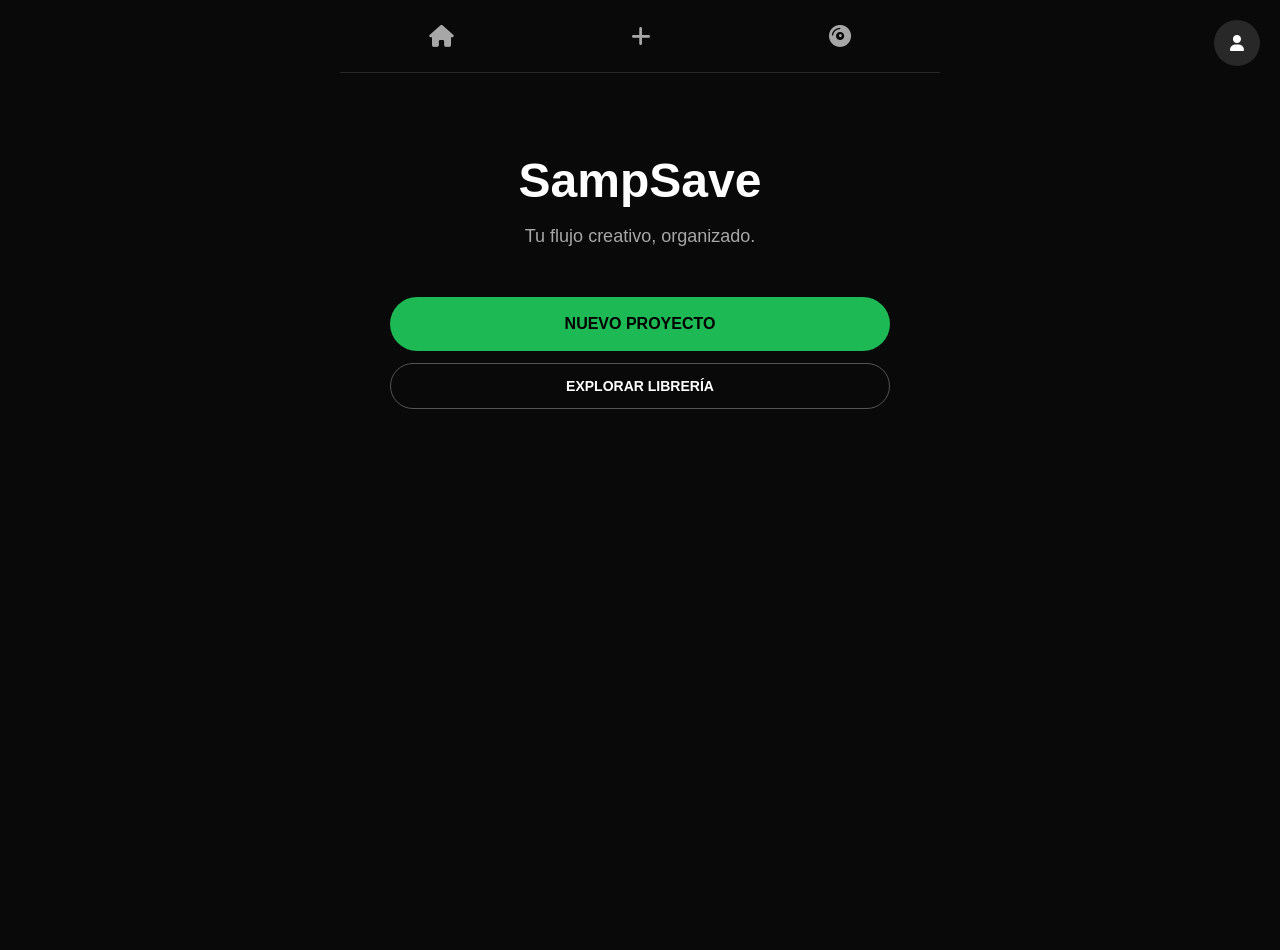
==== commit 819a6bc6: "HTML 3.0 Se ha implementado una seccion para poder editar tu perfil" ====
--- a/SampSave/index.html
+++ b/SampSave/index.html
@@ -3,241 +3,388 @@
 <head>
     <meta charset="UTF-8">
     <meta name="viewport" content="width=device-width, initial-scale=1.0">
-    <title>SampSave - Almacenamiento Permanente</title>
+    <title>SampSave - Studio Edition</title>
     <link rel="stylesheet" href="https://cdnjs.cloudflare.com/ajax/libs/font-awesome/6.0.0/css/all.min.css">
     <style>
         :root {
-            --bg-dark: #121212; --card-bg: #1e1e1e; --accent: #2ecc71;
-            --text-main: #ffffff; --text-dim: #b3b3b3; --danger: #e74c3c; --blue: #3498db;
-        }
-
-        body { font-family: 'Segoe UI', sans-serif; background-color: var(--bg-dark); color: var(--text-main); margin: 0; display: flex; flex-direction: column; align-items: center; }
-        nav { width: 100%; max-width: 600px; display: flex; justify-content: space-around; padding: 20px 0; border-bottom: 1px solid #333; }
-        nav i { font-size: 24px; cursor: pointer; color: var(--text-dim); transition: 0.3s; }
-        nav i:hover { color: white; }
-
-        section { width: 90%; max-width: 600px; padding: 20px 0; display: none; }
+            --bg-dark: #090909; --card-bg: #181818; --accent: #1db954;
+            --text-main: #ffffff; --text-dim: #a7a7a7; --danger: #e91e63; --blue: #1d8cf8;
+        }
+
+        body { font-family: 'Inter', 'Segoe UI', sans-serif; background-color: var(--bg-dark); color: var(--text-main); margin: 0; display: flex; flex-direction: column; align-items: center; min-height: 100vh; padding-bottom: 50px;}
+        
+        /* --- HEADER & NAV --- */
+        nav { width: 100%; max-width: 600px; display: flex; justify-content: space-around; padding: 25px 0; border-bottom: 1px solid #282828; position: sticky; top: 0; background: var(--bg-dark); z-index: 90; }
+        nav i { font-size: 22px; cursor: pointer; color: var(--text-dim); transition: 0.3s; }
+        nav i:hover { color: var(--accent); transform: scale(1.1); }
+
+        section { width: 90%; max-width: 500px; padding: 20px 0; display: none; animation: fadeIn 0.4s ease; }
         .active { display: block; }
-
-        /* BOTÓN SHINY */
-        .btn-shiny {
-            position: relative; display: inline-block; padding: 15px 30px; margin-top: 25px;
-            background: #222; color: white; text-decoration: none; font-weight: bold;
-            border: 2px solid #444; overflow: hidden; transition: 0.5s; cursor: pointer; border-radius: 4px;
-        }
-        .btn-shiny:hover { background: var(--blue); box-shadow: 0 0 20px var(--blue); }
-        .btn-shiny::before { content: ''; position: absolute; top: 0; left: -100%; width: 100%; height: 100%; background: linear-gradient(90deg, transparent, rgba(255,255,255,0.4), transparent); transition: 0.5s; }
-        .btn-shiny:hover::before { left: 100%; }
-
-        /* UI ELEMENTS */
-        .project-card { background: var(--card-bg); padding: 15px; margin-bottom: 10px; display: flex; justify-content: space-between; align-items: center; border-radius: 8px; border-left: 4px solid var(--accent); }
-        .upload-area { border: 2px dashed #444; padding: 40px; text-align: center; border-radius: 10px; margin-bottom: 20px; cursor: pointer; }
-        input[type="text"], textarea { width: 100%; padding: 12px; background: #222; border: 1px solid #444; color: white; box-sizing: border-box; border-radius: 5px; margin-bottom: 10px; }
-        button { padding: 12px; border-radius: 5px; border: none; background: #333; color: white; cursor: pointer; font-weight: bold; }
-        #btn-guardar:disabled { opacity: 0.5; }
-
-        .main-player-unit { background: #282828; padding: 20px; border-radius: 10px; margin: 10px 0; border: 2px solid transparent; }
-        .playing-old { border-color: var(--blue); background: #1a2633; }
-        audio { width: 100%; filter: invert(100%) hue-rotate(180deg); margin-top: 10px; }
-        
-        .version-item { background: #1a1a1a; padding: 12px; margin-top: 10px; border-radius: 6px; display: flex; justify-content: space-between; align-items: center; }
-        .tag { padding: 3px 8px; border-radius: 4px; font-weight: bold; font-size: 0.75rem; }
+        @keyframes fadeIn { from { opacity: 0; transform: translateY(10px); } to { opacity: 1; transform: translateY(0); } }
+
+        /* --- PERFIL DROPDOWN --- */
+        #profile-menu-btn {
+            position: absolute; right: 20px; top: 20px; width: 42px; height: 42px; 
+            border-radius: 50%; background: #282828; border: 2px solid transparent;
+            cursor: pointer; overflow: hidden; display: flex; align-items: center; justify-content: center; z-index: 100; transition: 0.3s;
+        }
+        #profile-menu-btn:hover { border-color: var(--accent); }
+        #profile-menu-btn img { width: 100%; height: 100%; object-fit: cover; }
+        
+        #profile-dropdown {
+            position: absolute; right: 20px; top: 70px; background: #282828; border-radius: 4px;
+            box-shadow: 0 10px 25px rgba(0,0,0,0.6); z-index: 101; display: none; min-width: 180px; padding: 5px;
+        }
+        #profile-dropdown button { 
+            width: 100%; padding: 12px; text-align: left; background: none; border: none; 
+            color: white; cursor: pointer; font-size: 14px; border-radius: 2px;
+        }
+        #profile-dropdown button:hover { background: #3e3e3e; }
+
+        /* --- CARDS & FORMS --- */
+        .project-card { background: var(--card-bg); padding: 16px; margin-bottom: 12px; display: flex; justify-content: space-between; align-items: center; border-radius: 8px; transition: 0.3s; }
+        .project-card:hover { background: #282828; }
+        
+        .upload-area { border: 2px dashed #333; padding: 50px; text-align: center; border-radius: 12px; margin-bottom: 25px; cursor: pointer; color: var(--text-dim); }
+        .upload-area:hover { border-color: var(--accent); color: white; background: #121212; }
+        
+        input, textarea { width: 100%; padding: 14px; background: #333; border: 1px solid transparent; color: white; border-radius: 6px; margin-bottom: 15px; box-sizing: border-box; font-size: 15px;}
+        input:focus { border-color: var(--accent); outline: none; }
+        
+        button { padding: 14px 24px; border-radius: 50px; border: none; background: #f6f6f6; color: black; cursor: pointer; font-weight: 700; font-size: 14px; transition: 0.3s; }
+        button:hover { transform: scale(1.04); }
+        .btn-main { background: var(--accent); color: black; width: 100%; margin-top: 10px; }
+
+        /* --- PERFIL DESIGN --- */
+        .profile-header { text-align: center; position: relative; padding: 20px 0; }
+        .profile-avatar-xl { width: 150px; height: 150px; border-radius: 50%; object-fit: cover; box-shadow: 0 15px 35px rgba(0,0,0,0.5); margin-bottom: 20px; border: 4px solid var(--accent); }
+        .profile-badge { background: var(--accent); color: black; padding: 4px 12px; border-radius: 20px; font-size: 12px; font-weight: bold; text-transform: uppercase; }
+        
+        .edit-avatar-container { position: relative; width: 120px; height: 120px; margin: 0 auto 20px; cursor: pointer; }
+        .edit-avatar-container img { width: 100%; height: 100%; border-radius: 50%; object-fit: cover; opacity: 0.6; }
+        .edit-avatar-overlay { position: absolute; top: 50%; left: 50%; transform: translate(-50%, -50%); color: white; font-size: 20px; pointer-events: none; }
+
+        /* --- PLAYER --- */
+        .main-player-unit { background: linear-gradient(180deg, #282828 0%, #181818 100%); padding: 25px; border-radius: 15px; margin: 15px 0; }
+        audio { width: 100%; filter: invert(1); margin-top: 15px; height: 35px; }
+        
+        .tag { padding: 5px 10px; border-radius: 4px; font-size: 10px; font-weight: 800; letter-spacing: 1px; }
         .tag-current { background: var(--accent); color: black; }
-        .tag-old { background: var(--blue); color: white; }
+        .tag-old { background: #535353; color: white; }
     </style>
 </head>
 <body>
 
+    <div id="profile-menu-btn" onclick="toggleDropdown()">
+        <img id="header-avatar" src="" style="display:none;">
+        <i id="header-icon" class="fas fa-user"></i>
+    </div>
+
+    <div id="profile-dropdown">
+        <button onclick="navTo('view-profile')"><i class="fas fa-user-circle"></i> Mi Perfil</button>
+        <button onclick="navTo('edit-profile')"><i class="fas fa-cog"></i> Configuración</button>
+        <hr style="border: 0; border-top: 1px solid #444;">
+        <button onclick="location.reload()"><i class="fas fa-sync"></i> Refrescar Studio</button>
+    </div>
+
     <nav id="top-nav">
         <i class="fas fa-home" onclick="navTo('home')"></i>
-        <i class="fas fa-plus" onclick="initNewProject()"></i>
-        <i class="fas fa-book" onclick="navTo('library')"></i>
+        <i class="fas fa-plus" onclick="openNewProject()"></i>
+        <i class="fas fa-compact-disc" onclick="navTo('library')"></i>
     </nav>
 
     <section id="home" class="active">
-        <div style="text-align: center;">
-            <h1>SampSave 💎</h1>
-            <p style="color: var(--text-dim);">Tus audios ahora se guardan de forma permanente en la base de datos de tu navegador.</p>
-            <a href="https://github.com/guille-gga/SampSave" target="_blank" class="btn-shiny">¿COMO USAR?</a>
-            <div style="display: grid; grid-template-columns: 1fr 1fr; gap: 10px; margin-top: 30px;">
-                <button onclick="navTo('library')">LIBRERÍA</button>
-                <button onclick="initNewProject()" style="background: var(--accent);">NUEVO TRACK</button>
+        <div style="text-align: center; margin-top: 60px;">
+            <h1 style="font-size: 48px; margin-bottom: 10px;">SampSave</h1>
+            <p style="color:var(--text-dim); font-size: 18px;">Tu flujo creativo, organizado.</p>
+            <div style="display: flex; flex-direction: column; gap: 12px; margin-top: 50px;">
+                <button onclick="openNewProject()" style="background:var(--accent); color:black; font-size: 16px; padding: 18px;">NUEVO PROYECTO</button>
+                <button onclick="navTo('library')" style="background:transparent; color:white; border: 1px solid #555;">EXPLORAR LIBRERÍA</button>
             </div>
         </div>
     </section>
 
     <section id="library">
-        <h2>LIBRERÍA</h2>
+        <h2 style="font-size: 28px; margin-bottom: 25px;">Tu música</h2>
         <div id="project-list"></div>
     </section>
 
     <section id="add-audio">
-        <h2 id="upload-header">Subir</h2>
+        <h2 id="upload-title">Subir audio</h2>
         <div class="upload-area" onclick="document.getElementById('file-input').click()">
-            <i class="fas fa-save" style="font-size: 40px; color: var(--accent);"></i>
-            <p id="file-status">Elegir archivo para guardar en BD</p>
-            <input type="file" id="file-input" hidden accept=".mp3,.wav" onchange="fileSelected()">
-        </div>
-        <input type="text" id="proj-name" placeholder="Nombre de la canción">
-        <input type="text" id="proj-version" placeholder="Nombre versión (Ej: Mezcla Final)">
-        <button id="btn-guardar" disabled onclick="saveProject()" style="width: 100%;">GUARDAR EN DISCO LOCAL</button>
+            <i class="fas fa-arrow-up" style="font-size: 32px; margin-bottom: 15px;"></i>
+            <p id="file-status">Haz clic para buscar archivo...</p>
+            <input type="file" id="file-input" hidden accept="audio/*" onchange="handleFileSelect()">
+        </div>
+        <input type="text" id="name-input" placeholder="Título de la canción">
+        <input type="text" id="ver-input" placeholder="Nombre de la versión (ej. Master 2024)">
+        <button id="save-btn" class="btn-main" disabled onclick="processSave()">GUARDAR EN STUDIO</button>
     </section>
 
     <section id="project-details">
-        <h2 id="detail-title">Cargando...</h2>
-        <div id="player-unit" class="main-player-unit">
-            <span id="player-mode-tag" class="tag tag-current">ACTUAL</span>
-            <strong id="player-version-name" style="margin-left: 10px;">-</strong>
-            <audio id="audio-element" controls></audio>
-        </div>
-        <div style="display: flex; gap: 10px; margin-top: 15px;">
-            <button onclick="prepareUpdate()" style="flex: 2; background: var(--blue);"><i class="fas fa-sync"></i> NUEVA VERSIÓN</button>
-            <button onclick="deleteProject()" style="background: var(--danger);"><i class="fas fa-trash"></i></button>
-        </div>
-        <textarea id="proj-notes" placeholder="Notas del track..."></textarea>
-        <div id="history-list"></div>
+        <div style="display:flex; justify-content:space-between; align-items:center;">
+            <h2 id="det-title" style="margin:0;">Track</h2>
+            <span class="profile-badge">Estudio</span>
+        </div>
+        <div id="player-card" class="main-player-unit">
+            <span id="player-tag" class="tag tag-current">ACTUAL</span>
+            <strong id="player-ver-name" style="margin-left:10px; color:var(--accent)">---</strong>
+            <audio id="main-audio" controls></audio>
+        </div>
+        <div style="display:grid; grid-template-columns: 1fr 1fr; gap:10px; margin-bottom:20px;">
+            <button onclick="openUpdate()" style="background:#333; color:white"><i class="fas fa-plus"></i> Versión</button>
+            <button onclick="deleteCurrentProject()" style="background:transparent; color:var(--danger); border:1px solid var(--danger)"><i class="fas fa-trash"></i></button>
+        </div>
+        <textarea id="notes-area" placeholder="Notas de producción, BPM, letras..." style="height:120px;" oninput="saveNotes()"></textarea>
+        <div id="history-section">
+            <h4 style="color:var(--text-dim); text-transform:uppercase; font-size:12px; letter-spacing:1px;">Historial</h4>
+            <div id="history-list"></div>
+        </div>
+    </section>
+
+    <section id="view-profile">
+        <div class="profile-header">
+            <img id="v-avatar" class="profile-avatar-xl" src="" style="display:none;">
+            <div id="v-icon" style="font-size:100px; color:#333; margin-bottom:20px;"><i class="fas fa-user-circle"></i></div>
+            <h1 id="v-name" style="margin:0; font-size:32px;">Nombre</h1>
+            <p id="v-country" style="color:var(--accent); font-weight:bold; margin-top:5px;"></p>
+            <div style="max-width:300px; margin: 20px auto; color:var(--text-dim); line-height:1.6;" id="v-bio"></div>
+            <button onclick="navTo('edit-profile')" style="background:#333; color:white">EDITAR PERFIL</button>
+        </div>
+    </section>
+
+    <section id="edit-profile">
+        <h2 style="margin-bottom:30px;">Editar Perfil</h2>
+        <div class="edit-avatar-container" onclick="document.getElementById('p-img-input').click()">
+            <img id="e-avatar" src="">
+            <div class="edit-avatar-overlay"><i class="fas fa-camera"></i></div>
+        </div>
+        <input type="file" id="p-img-input" hidden accept="image/*" onchange="previewImg(this)">
+        
+        <label style="font-size:12px; color:var(--text-dim);">NOMBRE ARTÍSTICO</label>
+        <input type="text" id="e-name">
+        
+        <label style="font-size:12px; color:var(--text-dim);">BIOGRAFÍA</label>
+        <textarea id="e-bio" style="height:100px;"></textarea>
+        
+        <label style="font-size:12px; color:var(--text-dim);">UBICACIÓN / PAÍS</label>
+        <input type="text" id="e-country">
+        
+        <button class="btn-main" onclick="saveUserProfile()">GUARDAR CAMBIOS</button>
     </section>
 
     <script>
-        let dbIDB;
+        let db;
         let projects = [];
+        let user = { name: 'Músico', bio: 'Bienvenido a mi estudio.', country: 'España', img: null };
         let currentIdx = null;
-
-        // 1. INICIALIZAR INDEXEDDB (Base de datos real)
-        const request = indexedDB.open("SampSaveStorage", 1);
+        let mode = 'new';
+
+        // --- MOTOR DE PERSISTENCIA ---
+        const request = indexedDB.open("SampSave_Studio_V3", 1);
         request.onupgradeneeded = e => {
-            dbIDB = e.target.result;
-            dbIDB.createObjectStore("files", { keyPath: "id" });
+            e.target.result.createObjectStore("files", { keyPath: "id" });
         };
-        request.onsuccess = e => {
-            dbIDB = e.target.result;
-            loadProjects();
+        request.onsuccess = e => { 
+            db = e.target.result; 
+            loadAllData();
         };
 
+        function loadAllData() {
+            // Cargar proyectos e historial
+            projects = JSON.parse(localStorage.getItem('ss_projects_v3')) || [];
+            // Cargar perfil
+            const savedUser = localStorage.getItem('ss_user_v3');
+            if(savedUser) user = JSON.parse(savedUser);
+            
+            renderLibrary();
+            renderUser();
+            console.log("Datos cargados correctamente.");
+        }
+
+        // --- NAVEGACIÓN ---
         function navTo(id) {
             document.querySelectorAll('section').forEach(s => s.classList.remove('active'));
             document.getElementById(id).classList.add('active');
-            if(id === 'library') renderLibrary();
-        }
-
-        function fileSelected() {
+            document.getElementById('profile-dropdown').style.display = 'none';
+            window.scrollTo(0,0);
+        }
+
+        function toggleDropdown() {
+            let d = document.getElementById('profile-dropdown');
+            d.style.display = d.style.display === 'block' ? 'none' : 'block';
+        }
+
+        // --- GESTIÓN DE PERFIL ---
+        function renderUser() {
+            // Actualizar botones y cabeceras
+            const avs = [document.getElementById('header-avatar'), document.getElementById('v-avatar'), document.getElementById('e-avatar')];
+            avs.forEach(a => { 
+                if(user.img) { a.src = user.img; a.style.display = 'block'; } 
+            });
+            
+            document.getElementById('header-icon').style.display = user.img ? 'none' : 'block';
+            document.getElementById('v-icon').style.display = user.img ? 'none' : 'block';
+            
+            document.getElementById('v-name').innerText = user.name;
+            document.getElementById('v-bio').innerText = user.bio;
+            document.getElementById('v-country').innerText = "📍 " + user.country;
+
+            document.getElementById('e-name').value = user.name;
+            document.getElementById('e-bio').value = user.bio;
+            document.getElementById('e-country').value = user.country;
+        }
+
+        function previewImg(input) {
+            if (input.files && input.files[0]) {
+                let reader = new FileReader();
+                reader.onload = e => { 
+                    user.img = e.target.result; 
+                    document.getElementById('e-avatar').src = user.img;
+                    document.getElementById('e-avatar').style.display = 'block';
+                };
+                reader.readAsDataURL(input.files[0]);
+            }
+        }
+
+        function saveUserProfile() {
+            user.name = document.getElementById('e-name').value;
+            user.bio = document.getElementById('e-bio').value;
+            user.country = document.getElementById('e-country').value;
+            
+            localStorage.setItem('ss_user_v3', JSON.stringify(user));
+            renderUser();
+            navTo('view-profile');
+            alert("¡Perfil actualizado!");
+        }
+
+        // --- GESTIÓN DE PROYECTOS ---
+        function openNewProject() {
+            mode = 'new';
+            document.getElementById('upload-title').innerText = "Nuevo Proyecto";
+            document.getElementById('name-input').style.display = 'block';
+            document.getElementById('name-input').value = '';
+            document.getElementById('ver-input').value = '';
+            navTo('add-audio');
+        }
+
+        function openUpdate() {
+            mode = 'update';
+            document.getElementById('upload-title').innerText = "Actualizar Versión";
+            document.getElementById('name-input').style.display = 'none';
+            document.getElementById('ver-input').value = '';
+            navTo('add-audio');
+        }
+
+        function handleFileSelect() {
             const file = document.getElementById('file-input').files[0];
             if(file) {
-                document.getElementById('file-status').innerText = "Seleccionado: " + file.name;
-                document.getElementById('btn-guardar').disabled = false;
-            }
-        }
-
-        // 2. GUARDAR EL AUDIO COMO BINARIO
-        async function saveProject() {
+                document.getElementById('file-status').innerText = "🎵 " + file.name;
+                document.getElementById('save-btn').disabled = false;
+            }
+        }
+
+        async function processSave() {
             const file = document.getElementById('file-input').files[0];
-            const vName = document.getElementById('proj-version').value;
-            if(!file || !vName) return;
-
-            const fileID = Date.now().toString();
-            const transaction = dbIDB.transaction(["files"], "readwrite");
-            transaction.objectStore("files").add({ id: fileID, data: file });
-
-            const audioMeta = { vName: vName, fName: file.name, fileID: fileID };
-
-            if(document.getElementById('upload-header').innerText === "Nueva Versión") {
+            const vName = document.getElementById('ver-input').value || "Final Mix";
+            const fileId = "aud_" + Date.now();
+
+            // Guardar en base de datos pesada (IDB)
+            const tx = db.transaction("files", "readwrite");
+            await tx.objectStore("files").put({ id: fileId, blob: file });
+
+            const meta = { id: fileId, vName: vName, date: new Date().toLocaleDateString() };
+
+            if(mode === 'new') {
+                projects.push({
+                    name: document.getElementById('name-input').value || "Nueva Pista",
+                    notes: "",
+                    current: meta,
+                    history: []
+                });
+            } else {
                 projects[currentIdx].history.unshift(projects[currentIdx].current);
-                projects[currentIdx].current = audioMeta;
-            } else {
-                projects.push({
-                    name: document.getElementById('proj-name').value || "Sin título",
-                    current: audioMeta,
-                    history: [],
-                    notes: ""
-                });
-            }
-            saveConfig();
+                projects[currentIdx].current = meta;
+            }
+
+            localStorage.setItem('ss_projects_v3', JSON.stringify(projects));
+            renderLibrary();
             navTo('library');
-        }
-
-        function saveConfig() {
-            localStorage.setItem('sampsave_meta', JSON.stringify(projects));
-        }
-
-        function loadProjects() {
-            projects = JSON.parse(localStorage.getItem('sampsave_meta')) || [];
-            renderLibrary();
         }
 
         function renderLibrary() {
             const container = document.getElementById('project-list');
-            container.innerHTML = projects.map((p, i) => `
-                <div class="project-card">
-                    <div><strong>${p.name}</strong><br><small>${p.current.vName}</small></div>
-                    <button onclick="openProject(${i})">ABRIR</button>
-                </div>
-            `).join('');
-        }
-
-        async function openProject(i) {
+            container.innerHTML = projects.length ? '' : '<p style="color:gray;text-align:center;margin-top:20px;">Librería vacía.</p>';
+            projects.forEach((p, i) => {
+                container.innerHTML += `
+                    <div class="project-card" onclick="viewProject(${i})" style="cursor:pointer">
+                        <div>
+                            <div style="font-weight:700;">${p.name}</div>
+                            <div style="font-size:12px; color:var(--accent)">${p.current.vName}</div>
+                        </div>
+                        <i class="fas fa-chevron-right" style="color:#333"></i>
+                    </div>
+                `;
+            });
+        }
+
+        async function viewProject(i) {
             currentIdx = i;
             const p = projects[i];
-            document.getElementById('detail-title').innerText = p.name;
-            document.getElementById('proj-notes').value = p.notes;
-            await playAudio(p.current, true);
+            document.getElementById('det-title').innerText = p.name;
+            document.getElementById('notes-area').value = p.notes;
+            await loadAudio(p.current, true);
             renderHistory();
             navTo('project-details');
         }
 
-        // 3. RECUPERAR EL AUDIO DE LA BD AL HACER CLICK
-        async function playAudio(audioMeta, isCurrent) {
-            const transaction = dbIDB.transaction(["files"], "readonly");
-            const store = transaction.objectStore("files");
-            const request = store.get(audioMeta.fileID);
-
-            request.onsuccess = () => {
-                const fileBlob = request.result.data;
-                const url = URL.createObjectURL(fileBlob);
-                const player = document.getElementById('audio-element');
+        async function loadAudio(meta, isCurrent) {
+            const tx = db.transaction("files", "readonly");
+            const req = tx.objectStore("files").get(meta.id);
+            req.onsuccess = () => {
+                const url = URL.createObjectURL(req.result.blob);
+                const player = document.getElementById('main-audio');
                 player.src = url;
-                document.getElementById('player-version-name').innerText = audioMeta.vName;
-                document.getElementById('player-mode-tag').className = isCurrent ? "tag tag-current" : "tag tag-old";
-                document.getElementById('player-mode-tag').innerText = isCurrent ? "ACTUAL" : "VERSIÓN ANTIGUA";
-                document.getElementById('player-unit').classList.toggle('playing-old', !isCurrent);
+                document.getElementById('player-ver-name').innerText = meta.vName;
+                document.getElementById('player-tag').innerText = isCurrent ? "ACTUAL" : "VERSION ANTERIOR";
+                document.getElementById('player-tag').className = isCurrent ? "tag tag-current" : "tag tag-old";
                 player.play();
             };
         }
 
         function renderHistory() {
-            const container = document.getElementById('history-list');
-            const history = projects[currentIdx].history;
-            container.innerHTML = "<h3>HISTORIAL</h3>" + (history.length ? history.map((h, i) => `
-                <div class="version-item">
-                    <span>${h.vName}</span>
-                    <button onclick='playAudio(${JSON.stringify(h)}, false)'><i class="fas fa-play"></i></button>
-                </div>
-            `).join('') : "<p>Sin versiones</p>");
-        }
-
-        function initNewProject() {
-            document.getElementById('upload-header').innerText = "Nuevo Proyecto";
-            document.getElementById('proj-name').style.display = "block";
-            navTo('add-audio');
-        }
-
-        function prepareUpdate() {
-            document.getElementById('upload-header').innerText = "Nueva Versión";
-            document.getElementById('proj-name').style.display = "none";
-            navTo('add-audio');
-        }
-
-        function deleteProject() {
-            if(confirm("¿Borrar proyecto?")) {
+            const list = document.getElementById('history-list');
+            list.innerHTML = '';
+            projects[currentIdx].history.forEach(h => {
+                list.innerHTML += `
+                    <div style="display:flex; justify-content:space-between; align-items:center; background:#121212; padding:12px; margin-top:8px; border-radius:6px; border:1px solid #222;">
+                        <span style="font-size:13px;">${h.vName} <small style="color:var(--text-dim)">- ${h.date}</small></span>
+                        <button onclick='loadAudio(${JSON.stringify(h)}, false)' style="padding:8px 15px; font-size:12px; background:#282828; color:white">OÍR</button>
+                    </div>
+                `;
+            });
+        }
+
+        function saveNotes() {
+            projects[currentIdx].notes = document.getElementById('notes-area').value;
+            localStorage.setItem('ss_projects_v3', JSON.stringify(projects));
+        }
+
+        function deleteCurrentProject() {
+            if(confirm("¿Eliminar este track para siempre?")) {
                 projects.splice(currentIdx, 1);
-                saveConfig();
+                localStorage.setItem('ss_projects_v3', JSON.stringify(projects));
+                renderLibrary();
                 navTo('library');
             }
         }
-
-        document.getElementById('proj-notes').oninput = e => {
-            projects[currentIdx].notes = e.target.value;
-            saveConfig();
-        };
+        
+        // Cerrar dropdown si haces click fuera
+        window.onclick = function(event) {
+            if (!event.target.matches('#profile-menu-btn') && !event.target.closest('#profile-menu-btn')) {
+                document.getElementById('profile-dropdown').style.display = "none";
+            }
+        }
     </script>
 </body>
 </html>
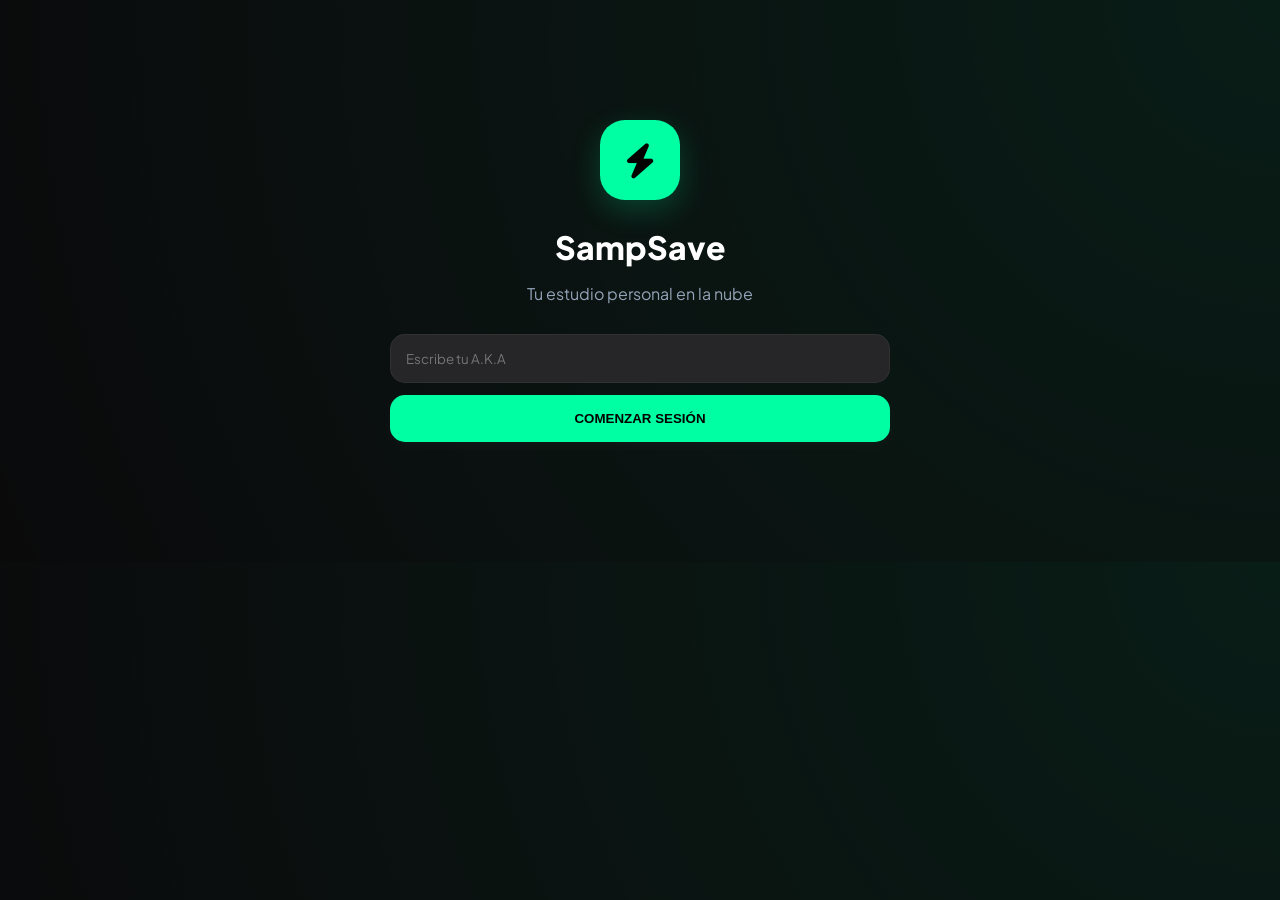
==== commit 3422d2ee: "HTML 4.0" ====
--- a/SampSave/index.html
+++ b/SampSave/index.html
@@ -3,388 +3,430 @@
 <head>
     <meta charset="UTF-8">
     <meta name="viewport" content="width=device-width, initial-scale=1.0">
-    <title>SampSave - Studio Edition</title>
+    <title>SampSave - Studio Pro</title>
     <link rel="stylesheet" href="https://cdnjs.cloudflare.com/ajax/libs/font-awesome/6.0.0/css/all.min.css">
+    <link href="https://fonts.googleapis.com/css2?family=Plus+Jakarta+Sans:wght@400;600;800&display=swap" rel="stylesheet">
     <style>
         :root {
-            --bg-dark: #090909; --card-bg: #181818; --accent: #1db954;
-            --text-main: #ffffff; --text-dim: #a7a7a7; --danger: #e91e63; --blue: #1d8cf8;
-        }
-
-        body { font-family: 'Inter', 'Segoe UI', sans-serif; background-color: var(--bg-dark); color: var(--text-main); margin: 0; display: flex; flex-direction: column; align-items: center; min-height: 100vh; padding-bottom: 50px;}
-        
-        /* --- HEADER & NAV --- */
-        nav { width: 100%; max-width: 600px; display: flex; justify-content: space-around; padding: 25px 0; border-bottom: 1px solid #282828; position: sticky; top: 0; background: var(--bg-dark); z-index: 90; }
-        nav i { font-size: 22px; cursor: pointer; color: var(--text-dim); transition: 0.3s; }
-        nav i:hover { color: var(--accent); transform: scale(1.1); }
-
-        section { width: 90%; max-width: 500px; padding: 20px 0; display: none; animation: fadeIn 0.4s ease; }
+            --bg-dark: #0a0a0b; 
+            --card-bg: #161618; 
+            --accent: #00ffa3; 
+            --text-main: #ffffff; 
+            --text-dim: #94a3b8; 
+            --surface: #1e1e20; 
+            --input-bg: #262629;
+            --glass: rgba(255, 255, 255, 0.03);
+            --ig-color: #e1306c;
+            --sp-color: #1db954;
+            --yt-color: #ff0000;
+        }
+
+        body { 
+            font-family: 'Plus Jakarta Sans', sans-serif; 
+            background-color: var(--bg-dark); 
+            color: var(--text-main); 
+            margin: 0; padding-bottom: 100px;
+            background-image: radial-gradient(circle at top right, rgba(0, 255, 163, 0.08), transparent);
+        }
+
+        /* NAVEGACIÓN */
+        nav { 
+            width: 90%; max-width: 400px; display: flex; justify-content: space-around; padding: 12px 0; 
+            border: 1px solid rgba(255,255,255,0.1); position: fixed; bottom: 20px; left: 50%;
+            transform: translateX(-50%); background: rgba(18, 18, 20, 0.95); backdrop-filter: blur(20px); 
+            z-index: 1000; border-radius: 30px; box-shadow: 0 10px 40px rgba(0,0,0,0.6);
+        }
+        nav i { font-size: 20px; cursor: pointer; color: var(--text-dim); transition: 0.3s; }
+        nav i.active-nav { color: var(--accent); transform: scale(1.1); text-shadow: 0 0 10px var(--accent); }
+
+        section { width: 92%; max-width: 500px; padding: 20px 0; display: none; margin: 0 auto; animation: fadeIn 0.4s ease; }
         .active { display: block; }
-        @keyframes fadeIn { from { opacity: 0; transform: translateY(10px); } to { opacity: 1; transform: translateY(0); } }
-
-        /* --- PERFIL DROPDOWN --- */
-        #profile-menu-btn {
-            position: absolute; right: 20px; top: 20px; width: 42px; height: 42px; 
-            border-radius: 50%; background: #282828; border: 2px solid transparent;
-            cursor: pointer; overflow: hidden; display: flex; align-items: center; justify-content: center; z-index: 100; transition: 0.3s;
-        }
-        #profile-menu-btn:hover { border-color: var(--accent); }
-        #profile-menu-btn img { width: 100%; height: 100%; object-fit: cover; }
-        
-        #profile-dropdown {
-            position: absolute; right: 20px; top: 70px; background: #282828; border-radius: 4px;
-            box-shadow: 0 10px 25px rgba(0,0,0,0.6); z-index: 101; display: none; min-width: 180px; padding: 5px;
-        }
-        #profile-dropdown button { 
-            width: 100%; padding: 12px; text-align: left; background: none; border: none; 
-            color: white; cursor: pointer; font-size: 14px; border-radius: 2px;
-        }
-        #profile-dropdown button:hover { background: #3e3e3e; }
-
-        /* --- CARDS & FORMS --- */
-        .project-card { background: var(--card-bg); padding: 16px; margin-bottom: 12px; display: flex; justify-content: space-between; align-items: center; border-radius: 8px; transition: 0.3s; }
-        .project-card:hover { background: #282828; }
-        
-        .upload-area { border: 2px dashed #333; padding: 50px; text-align: center; border-radius: 12px; margin-bottom: 25px; cursor: pointer; color: var(--text-dim); }
-        .upload-area:hover { border-color: var(--accent); color: white; background: #121212; }
-        
-        input, textarea { width: 100%; padding: 14px; background: #333; border: 1px solid transparent; color: white; border-radius: 6px; margin-bottom: 15px; box-sizing: border-box; font-size: 15px;}
-        input:focus { border-color: var(--accent); outline: none; }
-        
-        button { padding: 14px 24px; border-radius: 50px; border: none; background: #f6f6f6; color: black; cursor: pointer; font-weight: 700; font-size: 14px; transition: 0.3s; }
-        button:hover { transform: scale(1.04); }
-        .btn-main { background: var(--accent); color: black; width: 100%; margin-top: 10px; }
-
-        /* --- PERFIL DESIGN --- */
-        .profile-header { text-align: center; position: relative; padding: 20px 0; }
-        .profile-avatar-xl { width: 150px; height: 150px; border-radius: 50%; object-fit: cover; box-shadow: 0 15px 35px rgba(0,0,0,0.5); margin-bottom: 20px; border: 4px solid var(--accent); }
-        .profile-badge { background: var(--accent); color: black; padding: 4px 12px; border-radius: 20px; font-size: 12px; font-weight: bold; text-transform: uppercase; }
-        
-        .edit-avatar-container { position: relative; width: 120px; height: 120px; margin: 0 auto 20px; cursor: pointer; }
-        .edit-avatar-container img { width: 100%; height: 100%; border-radius: 50%; object-fit: cover; opacity: 0.6; }
-        .edit-avatar-overlay { position: absolute; top: 50%; left: 50%; transform: translate(-50%, -50%); color: white; font-size: 20px; pointer-events: none; }
-
-        /* --- PLAYER --- */
-        .main-player-unit { background: linear-gradient(180deg, #282828 0%, #181818 100%); padding: 25px; border-radius: 15px; margin: 15px 0; }
-        audio { width: 100%; filter: invert(1); margin-top: 15px; height: 35px; }
-        
-        .tag { padding: 5px 10px; border-radius: 4px; font-size: 10px; font-weight: 800; letter-spacing: 1px; }
-        .tag-current { background: var(--accent); color: black; }
-        .tag-old { background: #535353; color: white; }
+        @keyframes fadeIn { from { opacity: 0; } to { opacity: 1; } }
+
+        /* HOME CARDS */
+        .stat-grid { display: grid; grid-template-columns: 1fr 1fr; gap: 12px; margin-bottom: 25px; }
+        .stat-card { background: var(--card-bg); padding: 20px; border-radius: 20px; border: 1px solid rgba(255,255,255,0.03); }
+        .stat-card i { color: var(--accent); margin-bottom: 10px; display: block; font-size: 18px; }
+        .stat-card b { font-size: 22px; display: block; }
+        .stat-card span { font-size: 11px; color: var(--text-dim); text-transform: uppercase; letter-spacing: 1px; }
+
+        .quick-action { 
+            background: linear-gradient(90deg, #1e1e20, #161618); padding: 18px; 
+            border-radius: 20px; display: flex; align-items: center; gap: 15px; 
+            margin-bottom: 12px; border: 1px solid rgba(255,255,255,0.05); cursor: pointer;
+        }
+
+        /* PERFIL SOCIAL */
+        .social-link-btn {
+            display: flex; align-items: center; gap: 12px; padding: 15px; border-radius: 18px;
+            background: var(--surface); text-decoration: none; color: white; margin-bottom: 10px;
+            border: 1px solid rgba(255,255,255,0.05); transition: 0.3s; font-weight: 600;
+        }
+        .social-link-btn:hover { transform: translateX(5px); background: var(--input-bg); }
+        .social-link-btn i { font-size: 20px; width: 25px; text-align: center; }
+
+        /* REPRODUCTOR */
+        .player-card { background: #111112; padding: 20px; border-radius: 25px; border: 1px solid rgba(255,255,255,0.05); margin-bottom: 20px; }
+        audio { width: 100%; height: 35px; margin-top: 10px; filter: invert(90%) hue-rotate(100deg); }
+
+        /* PESTAÑAS */
+        .lyric-tabs { display: flex; gap: 5px; margin: 15px 0; background: #000; padding: 4px; border-radius: 12px; }
+        .tab-btn { flex: 1; padding: 8px; font-size: 10px; font-weight: 800; background: transparent; border-radius: 10px; color: var(--text-dim); border: none; cursor: pointer; }
+        .tab-btn.active { background: var(--surface); color: var(--accent); }
+
+        /* PERFIL ESTRUCTURA */
+        .profile-view-header { position: relative; width: 100%; height: 150px; border-radius: 25px; overflow: hidden; margin-bottom: 55px; background: #1a1a1c; }
+        .avatar-circle { width: 85px; height: 85px; border-radius: 25px; border: 5px solid var(--bg-dark); background: #222; position: absolute; bottom: -35px; left: 20px; z-index: 2; overflow: hidden; }
+
+        .upload-zone { border: 2px dashed #333; padding: 30px; border-radius: 20px; text-align: center; margin-bottom: 15px; cursor: pointer; transition: 0.3s; }
+        .upload-zone:hover { border-color: var(--accent); background: rgba(0,255,163,0.02); }
+
+        input, textarea { width: 100%; padding: 15px; background: var(--input-bg); border: 1px solid rgba(255,255,255,0.05); color: white; border-radius: 15px; margin-bottom: 12px; box-sizing: border-box; font-family: inherit; }
+        button { padding: 16px; border-radius: 15px; border: none; font-weight: 800; cursor: pointer; width: 100%; }
+        .btn-accent { background: var(--accent); color: black; box-shadow: 0 4px 15px var(--glass); }
+        .project-card { background: var(--card-bg); padding: 15px; margin-bottom: 10px; display: flex; justify-content: space-between; align-items: center; border-radius: 18px; border: 1px solid rgba(255,255,255,0.03); }
     </style>
 </head>
 <body>
 
-    <div id="profile-menu-btn" onclick="toggleDropdown()">
-        <img id="header-avatar" src="" style="display:none;">
-        <i id="header-icon" class="fas fa-user"></i>
-    </div>
-
-    <div id="profile-dropdown">
-        <button onclick="navTo('view-profile')"><i class="fas fa-user-circle"></i> Mi Perfil</button>
-        <button onclick="navTo('edit-profile')"><i class="fas fa-cog"></i> Configuración</button>
-        <hr style="border: 0; border-top: 1px solid #444;">
-        <button onclick="location.reload()"><i class="fas fa-sync"></i> Refrescar Studio</button>
-    </div>
-
-    <nav id="top-nav">
-        <i class="fas fa-home" onclick="navTo('home')"></i>
-        <i class="fas fa-plus" onclick="openNewProject()"></i>
-        <i class="fas fa-compact-disc" onclick="navTo('library')"></i>
-    </nav>
-
-    <section id="home" class="active">
-        <div style="text-align: center; margin-top: 60px;">
-            <h1 style="font-size: 48px; margin-bottom: 10px;">SampSave</h1>
-            <p style="color:var(--text-dim); font-size: 18px;">Tu flujo creativo, organizado.</p>
-            <div style="display: flex; flex-direction: column; gap: 12px; margin-top: 50px;">
-                <button onclick="openNewProject()" style="background:var(--accent); color:black; font-size: 16px; padding: 18px;">NUEVO PROYECTO</button>
-                <button onclick="navTo('library')" style="background:transparent; color:white; border: 1px solid #555;">EXPLORAR LIBRERÍA</button>
-            </div>
+    <section id="auth-screen" class="active">
+        <div style="text-align:center; padding-top:100px;">
+            <div style="width: 80px; height: 80px; background: var(--accent); border-radius: 25px; margin: 0 auto 25px; display: flex; align-items: center; justify-content: center; box-shadow: 0 10px 30px rgba(0,255,163,0.2);">
+                <i class="fas fa-bolt" style="color: black; font-size: 35px;"></i>
+            </div>
+            <h1 style="font-weight: 800; font-size: 32px; margin-bottom: 5px;">SampSave</h1>
+            <p style="color: var(--text-dim); margin-bottom: 30px;">Tu estudio personal en la nube</p>
+            <input type="text" id="login-user" placeholder="Escribe tu A.K.A">
+            <button class="btn-accent" onclick="handleAuth()">COMENZAR SESIÓN</button>
         </div>
     </section>
 
-    <section id="library">
-        <h2 style="font-size: 28px; margin-bottom: 25px;">Tu música</h2>
-        <div id="project-list"></div>
-    </section>
-
-    <section id="add-audio">
-        <h2 id="upload-title">Subir audio</h2>
-        <div class="upload-area" onclick="document.getElementById('file-input').click()">
-            <i class="fas fa-arrow-up" style="font-size: 32px; margin-bottom: 15px;"></i>
-            <p id="file-status">Haz clic para buscar archivo...</p>
-            <input type="file" id="file-input" hidden accept="audio/*" onchange="handleFileSelect()">
-        </div>
-        <input type="text" id="name-input" placeholder="Título de la canción">
-        <input type="text" id="ver-input" placeholder="Nombre de la versión (ej. Master 2024)">
-        <button id="save-btn" class="btn-main" disabled onclick="processSave()">GUARDAR EN STUDIO</button>
-    </section>
-
-    <section id="project-details">
-        <div style="display:flex; justify-content:space-between; align-items:center;">
-            <h2 id="det-title" style="margin:0;">Track</h2>
-            <span class="profile-badge">Estudio</span>
-        </div>
-        <div id="player-card" class="main-player-unit">
-            <span id="player-tag" class="tag tag-current">ACTUAL</span>
-            <strong id="player-ver-name" style="margin-left:10px; color:var(--accent)">---</strong>
-            <audio id="main-audio" controls></audio>
-        </div>
-        <div style="display:grid; grid-template-columns: 1fr 1fr; gap:10px; margin-bottom:20px;">
-            <button onclick="openUpdate()" style="background:#333; color:white"><i class="fas fa-plus"></i> Versión</button>
-            <button onclick="deleteCurrentProject()" style="background:transparent; color:var(--danger); border:1px solid var(--danger)"><i class="fas fa-trash"></i></button>
-        </div>
-        <textarea id="notes-area" placeholder="Notas de producción, BPM, letras..." style="height:120px;" oninput="saveNotes()"></textarea>
-        <div id="history-section">
-            <h4 style="color:var(--text-dim); text-transform:uppercase; font-size:12px; letter-spacing:1px;">Historial</h4>
-            <div id="history-list"></div>
-        </div>
-    </section>
-
-    <section id="view-profile">
-        <div class="profile-header">
-            <img id="v-avatar" class="profile-avatar-xl" src="" style="display:none;">
-            <div id="v-icon" style="font-size:100px; color:#333; margin-bottom:20px;"><i class="fas fa-user-circle"></i></div>
-            <h1 id="v-name" style="margin:0; font-size:32px;">Nombre</h1>
-            <p id="v-country" style="color:var(--accent); font-weight:bold; margin-top:5px;"></p>
-            <div style="max-width:300px; margin: 20px auto; color:var(--text-dim); line-height:1.6;" id="v-bio"></div>
-            <button onclick="navTo('edit-profile')" style="background:#333; color:white">EDITAR PERFIL</button>
-        </div>
-    </section>
-
-    <section id="edit-profile">
-        <h2 style="margin-bottom:30px;">Editar Perfil</h2>
-        <div class="edit-avatar-container" onclick="document.getElementById('p-img-input').click()">
-            <img id="e-avatar" src="">
-            <div class="edit-avatar-overlay"><i class="fas fa-camera"></i></div>
-        </div>
-        <input type="file" id="p-img-input" hidden accept="image/*" onchange="previewImg(this)">
-        
-        <label style="font-size:12px; color:var(--text-dim);">NOMBRE ARTÍSTICO</label>
-        <input type="text" id="e-name">
-        
-        <label style="font-size:12px; color:var(--text-dim);">BIOGRAFÍA</label>
-        <textarea id="e-bio" style="height:100px;"></textarea>
-        
-        <label style="font-size:12px; color:var(--text-dim);">UBICACIÓN / PAÍS</label>
-        <input type="text" id="e-country">
-        
-        <button class="btn-main" onclick="saveUserProfile()">GUARDAR CAMBIOS</button>
-    </section>
+    <div id="main-ui" style="display: none;">
+        <nav>
+            <i class="fas fa-home active-nav" onclick="navTo('home', this)"></i>
+            <i class="fas fa-folder" onclick="navTo('library', this)"></i>
+            <i class="fas fa-plus" onclick="openNewProject()"></i>
+            <i class="fas fa-user-circle" onclick="navTo('view-profile', this)"></i>
+        </nav>
+
+        <section id="home">
+            <div style="display: flex; align-items: center; justify-content: space-between; margin-bottom: 30px;">
+                <div>
+                    <h2 style="margin:0; font-size: 26px;">Studio Central</h2>
+                    <p style="color:var(--text-dim); margin:5px 0 0; font-size: 13px;" id="home-greeting"></p>
+                </div>
+                <div style="width: 55px; height: 55px; border-radius: 18px; background: #222; overflow: hidden; border: 2px solid var(--accent);">
+                    <img src="" id="home-avatar-img" style="display:none; width:100%; height:100%; object-fit:cover;">
+                </div>
+            </div>
+
+            <div class="stat-grid">
+                <div class="stat-card">
+                    <i class="fas fa-music"></i>
+                    <b id="stat-tracks">0</b>
+                    <span>Maquetas</span>
+                </div>
+                <div class="stat-card">
+                    <i class="fas fa-history"></i>
+                    <b id="stat-vers">0</b>
+                    <span>Versiones</span>
+                </div>
+            </div>
+
+            <h4 style="margin-bottom: 15px; color: var(--text-dim); font-size: 12px; letter-spacing: 1px;">ACCESOS RÁPIDOS</h4>
+            
+            <div class="quick-action" onclick="openNewProject()">
+                <div style="background: rgba(0,255,163,0.1); padding: 12px; border-radius: 12px; color: var(--accent);"><i class="fas fa-microphone"></i></div>
+                <div style="flex:1"><b>Subir Grabación</b><br><small style="color:var(--text-dim)">Nuevo track</small></div>
+            </div>
+        </section>
+
+        <section id="library">
+            <h2>Mi Música</h2>
+            <input type="text" id="library-search" placeholder="Filtrar por nombre..." oninput="renderLibrary()">
+            <div id="project-list"></div>
+        </section>
+
+        <section id="project-details">
+            <div style="display:flex; align-items:center; gap:12px; margin-bottom:20px;">
+                <i class="fas fa-chevron-left" onclick="navTo('library')"></i>
+                <h3 id="det-title" style="flex:1; margin:0;">Track</h3>
+                <i id="det-fav" class="fas fa-heart" onclick="toggleFav()" style="cursor:pointer;"></i>
+            </div>
+            <div class="player-card">
+                <span id="player-ver-name" style="color:var(--accent); font-weight: 800; font-size: 12px;">V1</span>
+                <audio id="main-audio" controls></audio>
+            </div>
+            <div style="display: flex; gap: 10px;">
+                <input type="text" id="det-bpm" placeholder="BPM" oninput="saveExtra()">
+                <input type="text" id="det-key" placeholder="Key" oninput="saveExtra()">
+            </div>
+            <div class="lyric-tabs">
+                <button class="tab-btn active" onclick="switchLyric(0)">LETRA A</button>
+                <button class="tab-btn" onclick="switchLyric(1)">LETRA B</button>
+                <button class="tab-btn" onclick="switchLyric(2)">NOTAS</button>
+            </div>
+            <textarea id="lyrics-area" style="height:200px; line-height: 1.6;" oninput="saveLyrics()"></textarea>
+            <div id="history-container"></div>
+            <button class="btn-accent" style="margin-top:20px;" onclick="navTo('update-version')">NUEVA VERSIÓN</button>
+        </section>
+
+        <section id="view-profile">
+            <div class="profile-view-header">
+                <img src="" id="p-bg-img" style="display:none; width:100%; height:100%; object-fit:cover;">
+                <div class="avatar-circle">
+                    <img src="" id="p-avatar-img" style="display:none; width:100%; height:100%; object-fit:cover;">
+                </div>
+            </div>
+            <h2 id="p-name-title" style="margin-bottom: 5px;">Artista</h2>
+            <p id="p-bio-text" style="color:var(--text-dim); font-size: 14px; margin-bottom: 25px;"></p>
+            
+            <div id="social-links-container" style="margin-bottom: 25px;">
+                </div>
+
+            <button class="btn-accent" onclick="navTo('edit-profile')">CONFIGURAR ESTUDIO</button>
+        </section>
+
+        <section id="edit-profile">
+            <div style="display:flex; align-items:center; gap:12px; margin-bottom:20px;">
+                <i class="fas fa-chevron-left" onclick="navTo('view-profile')"></i>
+                <h2 style="margin:0;">Ajustes</h2>
+            </div>
+            <div class="upload-zone" onclick="document.getElementById('bg-input').click()">Banner Studio</div>
+            <input type="file" id="bg-input" hidden accept="image/*" onchange="handleImage(this, 'bg')">
+            <div class="upload-zone" onclick="document.getElementById('avatar-input').click()">Foto de Perfil</div>
+            <input type="file" id="avatar-input" hidden accept="image/*" onchange="handleImage(this, 'avatar')">
+            
+            <input type="text" id="p-edit-name" placeholder="Nombre Artístico">
+            <textarea id="p-edit-bio" placeholder="Bio o descripción..."></textarea>
+            
+            <h4 style="margin: 10px 0; font-size: 13px; color: var(--accent);">REDES SOCIALES (ENLACES)</h4>
+            <div style="display:flex; align-items:center; gap:10px; margin-bottom:10px;">
+                <i class="fab fa-instagram" style="color:var(--ig-color)"></i>
+                <input type="text" id="p-edit-ig" placeholder="Enlace de Instagram" style="margin-bottom:0">
+            </div>
+            <div style="display:flex; align-items:center; gap:10px; margin-bottom:10px;">
+                <i class="fab fa-spotify" style="color:var(--sp-color)"></i>
+                <input type="text" id="p-edit-sp" placeholder="Enlace de Spotify" style="margin-bottom:0">
+            </div>
+            <div style="display:flex; align-items:center; gap:10px; margin-bottom:20px;">
+                <i class="fab fa-youtube" style="color:var(--yt-color)"></i>
+                <input type="text" id="p-edit-yt" placeholder="Enlace de YouTube" style="margin-bottom:0">
+            </div>
+
+            <button class="btn-accent" onclick="saveProfile()">GUARDAR CAMBIOS</button>
+        </section>
+
+        <section id="add-audio">
+            <h2>Nuevo Proyecto</h2>
+            <div class="upload-zone" onclick="document.getElementById('file-input').click()">
+                <i class="fas fa-cloud-upload-alt"></i><br><span id="file-status">Elegir audio</span>
+            </div>
+            <input type="file" id="file-input" hidden accept="audio/*" onchange="checkFile(this, 'save-btn', 'file-status')">
+            <input type="text" id="name-input" placeholder="Nombre del track">
+            <input type="text" id="ver-input" placeholder="Versión (Maqueta, etc)">
+            <button id="save-btn" class="btn-accent" disabled onclick="createProject()">PUBLICAR</button>
+        </section>
+
+        <section id="update-version">
+            <h2>Actualizar Track</h2>
+            <div class="upload-zone" onclick="document.getElementById('up-file-input').click()">
+                <span id="up-file-status">Elegir nuevo audio</span>
+            </div>
+            <input type="file" id="up-file-input" hidden accept="audio/*" onchange="checkFile(this, 'up-btn', 'up-file-status')">
+            <input type="text" id="up-ver-name" placeholder="Nombre de la versión">
+            <button id="up-btn" class="btn-accent" disabled onclick="addVersion()">AÑADIR</button>
+        </section>
+    </div>
 
     <script>
         let db;
         let projects = [];
-        let user = { name: 'Músico', bio: 'Bienvenido a mi estudio.', country: 'España', img: null };
+        let user = JSON.parse(localStorage.getItem('ss_user')) || { 
+            name: '', loggedIn: false, bio: '', img: null, bg: null, 
+            social: { ig: '', sp: '', yt: '' } 
+        };
         let currentIdx = null;
-        let mode = 'new';
-
-        // --- MOTOR DE PERSISTENCIA ---
-        const request = indexedDB.open("SampSave_Studio_V3", 1);
+        let activeLyricIdx = 0;
+
+        const request = indexedDB.open("SampSave_Studio", 3);
         request.onupgradeneeded = e => {
-            e.target.result.createObjectStore("files", { keyPath: "id" });
+            let d = e.target.result;
+            if(!d.objectStoreNames.contains("files")) d.createObjectStore("files", { keyPath: "id" });
         };
-        request.onsuccess = e => { 
-            db = e.target.result; 
-            loadAllData();
-        };
-
-        function loadAllData() {
-            // Cargar proyectos e historial
-            projects = JSON.parse(localStorage.getItem('ss_projects_v3')) || [];
-            // Cargar perfil
-            const savedUser = localStorage.getItem('ss_user_v3');
-            if(savedUser) user = JSON.parse(savedUser);
-            
-            renderLibrary();
-            renderUser();
-            console.log("Datos cargados correctamente.");
-        }
-
-        // --- NAVEGACIÓN ---
-        function navTo(id) {
+        request.onsuccess = e => { db = e.target.result; init(); };
+
+        function init() {
+            projects = JSON.parse(localStorage.getItem('ss_projects')) || [];
+            if (user.loggedIn) showApp();
+        }
+
+        function handleAuth() {
+            const n = document.getElementById('login-user').value;
+            if(!n) return alert("Introduce tu nombre");
+            user.name = n; user.loggedIn = true;
+            saveUser(); showApp();
+        }
+
+        function showApp() {
+            document.getElementById('auth-screen').style.display = 'none';
+            document.getElementById('main-ui').style.display = 'block';
+            updateProfileUI(); updateStats(); renderLibrary(); navTo('home');
+            document.getElementById('home-greeting').innerText = "Bienvenido de nuevo, " + user.name;
+        }
+
+        function navTo(id, el) {
             document.querySelectorAll('section').forEach(s => s.classList.remove('active'));
             document.getElementById(id).classList.add('active');
-            document.getElementById('profile-dropdown').style.display = 'none';
-            window.scrollTo(0,0);
-        }
-
-        function toggleDropdown() {
-            let d = document.getElementById('profile-dropdown');
-            d.style.display = d.style.display === 'block' ? 'none' : 'block';
-        }
-
-        // --- GESTIÓN DE PERFIL ---
-        function renderUser() {
-            // Actualizar botones y cabeceras
-            const avs = [document.getElementById('header-avatar'), document.getElementById('v-avatar'), document.getElementById('e-avatar')];
-            avs.forEach(a => { 
-                if(user.img) { a.src = user.img; a.style.display = 'block'; } 
+            if(el) {
+                document.querySelectorAll('nav i').forEach(i => i.classList.remove('active-nav'));
+                el.classList.add('active-nav');
+            }
+        }
+
+        function saveProfile() {
+            user.name = document.getElementById('p-edit-name').value || user.name;
+            user.bio = document.getElementById('p-edit-bio').value || user.bio;
+            user.social = {
+                ig: document.getElementById('p-edit-ig').value,
+                sp: document.getElementById('p-edit-sp').value,
+                yt: document.getElementById('p-edit-yt').value
+            };
+            saveUser(); updateProfileUI(); navTo('view-profile');
+        }
+
+        function updateProfileUI() {
+            document.getElementById('p-name-title').innerText = user.name;
+            document.getElementById('p-bio-text').innerText = user.bio || "No bio disponible.";
+            
+            // Inyectar RRSS
+            const container = document.getElementById('social-links-container');
+            container.innerHTML = "";
+            if(user.social.ig) container.innerHTML += `<a href="${user.social.ig}" target="_blank" class="social-link-btn"><i class="fab fa-instagram" style="color:var(--ig-color)"></i> Instagram</a>`;
+            if(user.social.sp) container.innerHTML += `<a href="${user.social.sp}" target="_blank" class="social-link-btn"><i class="fab fa-spotify" style="color:var(--sp-color)"></i> Spotify</a>`;
+            if(user.social.yt) container.innerHTML += `<a href="${user.social.yt}" target="_blank" class="social-link-btn"><i class="fab fa-youtube" style="color:var(--yt-color)"></i> YouTube</a>`;
+            
+            if(container.innerHTML === "") container.innerHTML = "<small style='opacity:0.3'>Configura tus redes en Ajustes</small>";
+
+            // Rellenar inputs de edición
+            document.getElementById('p-edit-name').value = user.name;
+            document.getElementById('p-edit-bio').value = user.bio;
+            document.getElementById('p-edit-ig').value = user.social.ig || '';
+            document.getElementById('p-edit-sp').value = user.social.sp || '';
+            document.getElementById('p-edit-yt').value = user.social.yt || '';
+
+            if(user.img) { 
+                document.getElementById('p-avatar-img').src = user.img; document.getElementById('p-avatar-img').style.display = 'block';
+                document.getElementById('home-avatar-img').src = user.img; document.getElementById('home-avatar-img').style.display = 'block';
+            }
+            if(user.bg) { document.getElementById('p-bg-img').src = user.bg; document.getElementById('p-bg-img').style.display = 'block'; }
+        }
+
+        // --- RESTO DE FUNCIONES (Mantenidas del código original) ---
+        function updateStats() {
+            document.getElementById('stat-tracks').innerText = projects.length;
+            let totalVers = projects.reduce((acc, p) => acc + (p.history ? p.history.length : 0) + 1, 0);
+            document.getElementById('stat-vers').innerText = totalVers;
+        }
+
+        function renderLibrary() {
+            const list = document.getElementById('project-list');
+            const term = document.getElementById('library-search').value.toLowerCase();
+            list.innerHTML = '';
+            projects.filter(p => p.name.toLowerCase().includes(term)).forEach((p) => {
+                const realIdx = projects.indexOf(p);
+                list.innerHTML += `<div class="project-card" onclick="viewProject(${realIdx})">
+                    <div><b>${p.name}</b><br><small style="color:var(--accent)">${p.current.vName}</small></div>
+                    <i class="fas fa-play-circle" style="font-size: 24px; color: var(--accent);"></i>
+                </div>`;
             });
-            
-            document.getElementById('header-icon').style.display = user.img ? 'none' : 'block';
-            document.getElementById('v-icon').style.display = user.img ? 'none' : 'block';
-            
-            document.getElementById('v-name').innerText = user.name;
-            document.getElementById('v-bio').innerText = user.bio;
-            document.getElementById('v-country').innerText = "📍 " + user.country;
-
-            document.getElementById('e-name').value = user.name;
-            document.getElementById('e-bio').value = user.bio;
-            document.getElementById('e-country').value = user.country;
-        }
-
-        function previewImg(input) {
-            if (input.files && input.files[0]) {
-                let reader = new FileReader();
-                reader.onload = e => { 
-                    user.img = e.target.result; 
-                    document.getElementById('e-avatar').src = user.img;
-                    document.getElementById('e-avatar').style.display = 'block';
+        }
+
+        async function createProject() {
+            const file = document.getElementById('file-input').files[0];
+            const name = document.getElementById('name-input').value || "Track";
+            const ver = document.getElementById('ver-input').value || "V1";
+            const fId = "aud_" + Date.now();
+            db.transaction("files", "readwrite").objectStore("files").put({ id: fId, blob: file }).onsuccess = () => {
+                projects.unshift({ id: Date.now(), name, fav: false, bpm: '', key: '', lyrics: ["","",""], current: { id: fId, vName: ver }, history: [] });
+                saveProjects(); renderLibrary(); updateStats(); navTo('library');
+            };
+        }
+
+        async function viewProject(idx) {
+            currentIdx = idx; const p = projects[idx];
+            document.getElementById('det-title').innerText = p.name;
+            document.getElementById('det-bpm').value = p.bpm || '';
+            document.getElementById('det-key').value = p.key || '';
+            document.getElementById('player-ver-name').innerText = p.current.vName;
+            document.getElementById('det-fav').style.color = p.fav ? 'var(--accent)' : 'white';
+            switchLyric(0); renderHistory(p);
+            db.transaction("files").objectStore("files").get(p.current.id).onsuccess = e => {
+                if(e.target.result) document.getElementById('main-audio').src = URL.createObjectURL(e.target.result.blob);
+            };
+            navTo('project-details');
+        }
+
+        function switchLyric(idx) {
+            activeLyricIdx = idx;
+            document.getElementById('lyrics-area').value = projects[currentIdx].lyrics[idx] || "";
+            document.querySelectorAll('.tab-btn').forEach((btn, i) => btn.classList.toggle('active', i === idx));
+        }
+
+        function saveLyrics() { projects[currentIdx].lyrics[activeLyricIdx] = document.getElementById('lyrics-area').value; saveProjects(); }
+        function saveExtra() { projects[currentIdx].bpm = document.getElementById('det-bpm').value; projects[currentIdx].key = document.getElementById('det-key').value; saveProjects(); }
+
+        function handleImage(input, type) {
+            if (input.files[0]) {
+                const reader = new FileReader();
+                reader.onload = e => {
+                    if(type === 'avatar') user.img = e.target.result;
+                    else user.bg = e.target.result;
+                    saveUser(); updateProfileUI();
                 };
                 reader.readAsDataURL(input.files[0]);
             }
         }
 
-        function saveUserProfile() {
-            user.name = document.getElementById('e-name').value;
-            user.bio = document.getElementById('e-bio').value;
-            user.country = document.getElementById('e-country').value;
-            
-            localStorage.setItem('ss_user_v3', JSON.stringify(user));
-            renderUser();
-            navTo('view-profile');
-            alert("¡Perfil actualizado!");
-        }
-
-        // --- GESTIÓN DE PROYECTOS ---
-        function openNewProject() {
-            mode = 'new';
-            document.getElementById('upload-title').innerText = "Nuevo Proyecto";
-            document.getElementById('name-input').style.display = 'block';
-            document.getElementById('name-input').value = '';
-            document.getElementById('ver-input').value = '';
-            navTo('add-audio');
-        }
-
-        function openUpdate() {
-            mode = 'update';
-            document.getElementById('upload-title').innerText = "Actualizar Versión";
-            document.getElementById('name-input').style.display = 'none';
-            document.getElementById('ver-input').value = '';
-            navTo('add-audio');
-        }
-
-        function handleFileSelect() {
-            const file = document.getElementById('file-input').files[0];
-            if(file) {
-                document.getElementById('file-status').innerText = "🎵 " + file.name;
-                document.getElementById('save-btn').disabled = false;
+        function checkFile(input, btnId, statusId) {
+            if(input.files[0]) {
+                document.getElementById(statusId).innerText = "✓ Seleccionado";
+                document.getElementById(btnId).disabled = false;
             }
         }
 
-        async function processSave() {
-            const file = document.getElementById('file-input').files[0];
-            const vName = document.getElementById('ver-input').value || "Final Mix";
-            const fileId = "aud_" + Date.now();
-
-            // Guardar en base de datos pesada (IDB)
-            const tx = db.transaction("files", "readwrite");
-            await tx.objectStore("files").put({ id: fileId, blob: file });
-
-            const meta = { id: fileId, vName: vName, date: new Date().toLocaleDateString() };
-
-            if(mode === 'new') {
-                projects.push({
-                    name: document.getElementById('name-input').value || "Nueva Pista",
-                    notes: "",
-                    current: meta,
-                    history: []
-                });
-            } else {
-                projects[currentIdx].history.unshift(projects[currentIdx].current);
-                projects[currentIdx].current = meta;
-            }
-
-            localStorage.setItem('ss_projects_v3', JSON.stringify(projects));
-            renderLibrary();
-            navTo('library');
-        }
-
-        function renderLibrary() {
-            const container = document.getElementById('project-list');
-            container.innerHTML = projects.length ? '' : '<p style="color:gray;text-align:center;margin-top:20px;">Librería vacía.</p>';
-            projects.forEach((p, i) => {
-                container.innerHTML += `
-                    <div class="project-card" onclick="viewProject(${i})" style="cursor:pointer">
-                        <div>
-                            <div style="font-weight:700;">${p.name}</div>
-                            <div style="font-size:12px; color:var(--accent)">${p.current.vName}</div>
-                        </div>
-                        <i class="fas fa-chevron-right" style="color:#333"></i>
-                    </div>
-                `;
+        async function addVersion() {
+            const file = document.getElementById('up-file-input').files[0];
+            const fId = "aud_" + Date.now();
+            db.transaction("files", "readwrite").objectStore("files").put({ id: fId, blob: file }).onsuccess = () => {
+                projects[currentIdx].history.push({...projects[currentIdx].current});
+                projects[currentIdx].current = { id: fId, vName: document.getElementById('up-ver-name').value || "Update" };
+                saveProjects(); viewProject(currentIdx);
+            };
+        }
+
+        function renderHistory(p) {
+            const list = document.getElementById('history-container');
+            list.innerHTML = p.history.length ? '<br><small style="opacity:0.5">HISTORIAL</small>' : '';
+            p.history.slice().reverse().forEach(v => {
+                list.innerHTML += `<div style="display:flex; justify-content:space-between; padding:12px; background:var(--surface); margin-top:8px; border-radius:15px; border:1px solid rgba(255,255,255,0.02);">
+                    <span style="font-size:13px;">${v.vName}</span><i class="fas fa-play" onclick="playVersion('${v.id}')"></i>
+                </div>`;
             });
         }
 
-        async function viewProject(i) {
-            currentIdx = i;
-            const p = projects[i];
-            document.getElementById('det-title').innerText = p.name;
-            document.getElementById('notes-area').value = p.notes;
-            await loadAudio(p.current, true);
-            renderHistory();
-            navTo('project-details');
-        }
-
-        async function loadAudio(meta, isCurrent) {
-            const tx = db.transaction("files", "readonly");
-            const req = tx.objectStore("files").get(meta.id);
-            req.onsuccess = () => {
-                const url = URL.createObjectURL(req.result.blob);
-                const player = document.getElementById('main-audio');
-                player.src = url;
-                document.getElementById('player-ver-name').innerText = meta.vName;
-                document.getElementById('player-tag').innerText = isCurrent ? "ACTUAL" : "VERSION ANTERIOR";
-                document.getElementById('player-tag').className = isCurrent ? "tag tag-current" : "tag tag-old";
-                player.play();
+        function playVersion(id) {
+            db.transaction("files").objectStore("files").get(id).onsuccess = e => {
+                document.getElementById('main-audio').src = URL.createObjectURL(e.target.result.blob);
+                document.getElementById('main-audio').play();
             };
         }
 
-        function renderHistory() {
-            const list = document.getElementById('history-list');
-            list.innerHTML = '';
-            projects[currentIdx].history.forEach(h => {
-                list.innerHTML += `
-                    <div style="display:flex; justify-content:space-between; align-items:center; background:#121212; padding:12px; margin-top:8px; border-radius:6px; border:1px solid #222;">
-                        <span style="font-size:13px;">${h.vName} <small style="color:var(--text-dim)">- ${h.date}</small></span>
-                        <button onclick='loadAudio(${JSON.stringify(h)}, false)' style="padding:8px 15px; font-size:12px; background:#282828; color:white">OÍR</button>
-                    </div>
-                `;
-            });
-        }
-
-        function saveNotes() {
-            projects[currentIdx].notes = document.getElementById('notes-area').value;
-            localStorage.setItem('ss_projects_v3', JSON.stringify(projects));
-        }
-
-        function deleteCurrentProject() {
-            if(confirm("¿Eliminar este track para siempre?")) {
-                projects.splice(currentIdx, 1);
-                localStorage.setItem('ss_projects_v3', JSON.stringify(projects));
-                renderLibrary();
-                navTo('library');
-            }
-        }
-        
-        // Cerrar dropdown si haces click fuera
-        window.onclick = function(event) {
-            if (!event.target.matches('#profile-menu-btn') && !event.target.closest('#profile-menu-btn')) {
-                document.getElementById('profile-dropdown').style.display = "none";
-            }
-        }
+        function saveUser() { localStorage.setItem('ss_user', JSON.stringify(user)); }
+        function saveProjects() { localStorage.setItem('ss_projects', JSON.stringify(projects)); }
+        function toggleFav() { projects[currentIdx].fav = !projects[currentIdx].fav; saveProjects(); viewProject(currentIdx); }
+        function openNewProject() { navTo('add-audio'); document.getElementById('save-btn').disabled = true; document.getElementById('file-status').innerText = "Elegir Audio"; }
+        function deleteTrack() { if(confirm("¿Borrar?")) { projects.splice(currentIdx,1); saveProjects(); renderLibrary(); navTo('library'); } }
     </script>
 </body>
 </html>
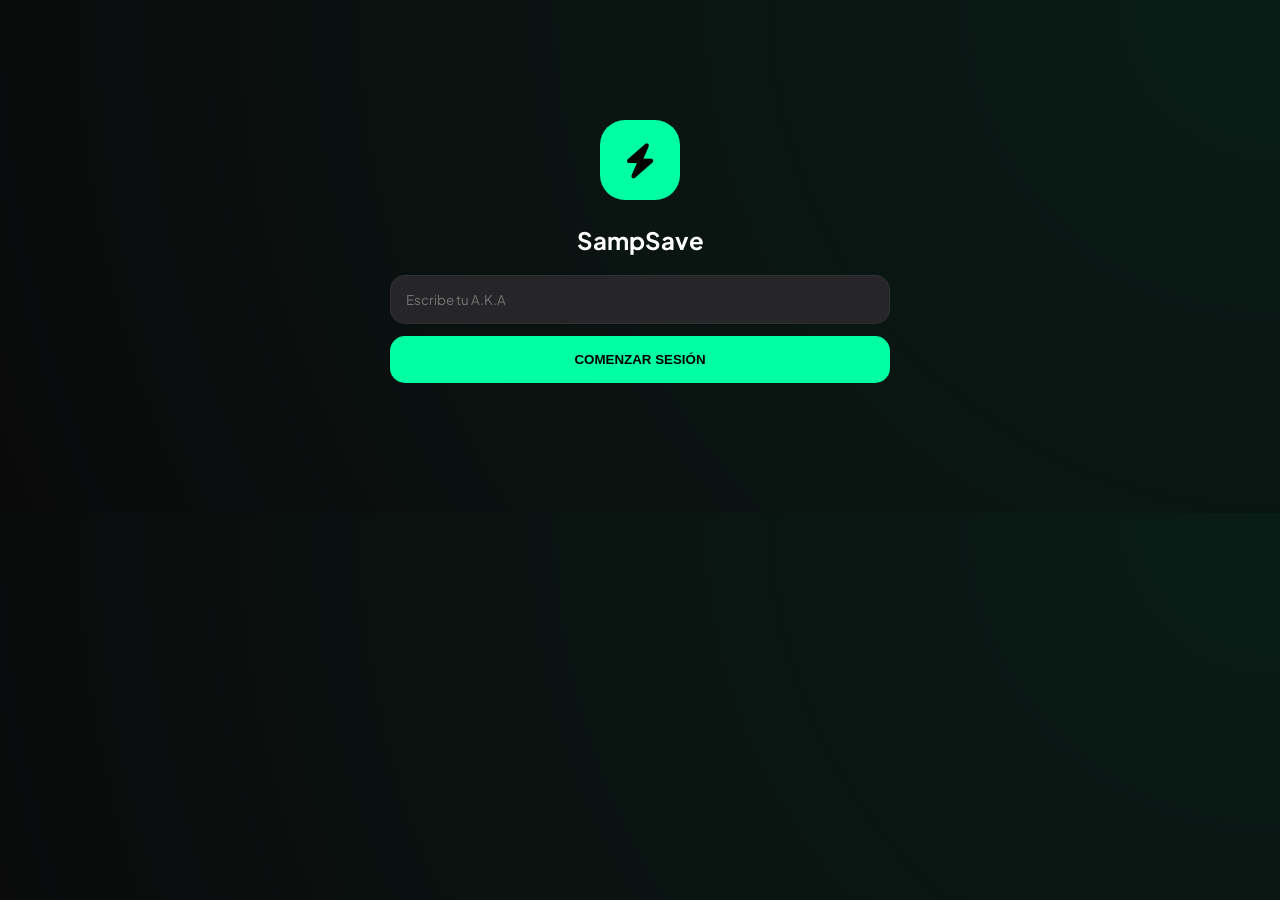
==== commit 6d14a46b: "HTML 5.0" ====
--- a/SampSave/index.html
+++ b/SampSave/index.html
@@ -3,7 +3,7 @@
 <head>
     <meta charset="UTF-8">
     <meta name="viewport" content="width=device-width, initial-scale=1.0">
-    <title>SampSave - Studio Pro</title>
+    <title>SampSave - Ultimate Studio Social</title>
     <link rel="stylesheet" href="https://cdnjs.cloudflare.com/ajax/libs/font-awesome/6.0.0/css/all.min.css">
     <link href="https://fonts.googleapis.com/css2?family=Plus+Jakarta+Sans:wght@400;600;800&display=swap" rel="stylesheet">
     <style>
@@ -15,17 +15,15 @@
             --text-dim: #94a3b8; 
             --surface: #1e1e20; 
             --input-bg: #262629;
-            --glass: rgba(255, 255, 255, 0.03);
-            --ig-color: #e1306c;
-            --sp-color: #1db954;
-            --yt-color: #ff0000;
+            --glass: rgba(0, 255, 163, 0.1);
+            --ig-color: #e1306c; --sp-color: #1db954; --yt-color: #ff0000;
         }
 
         body { 
             font-family: 'Plus Jakarta Sans', sans-serif; 
             background-color: var(--bg-dark); 
             color: var(--text-main); 
-            margin: 0; padding-bottom: 100px;
+            margin: 0; padding-bottom: 110px;
             background-image: radial-gradient(circle at top right, rgba(0, 255, 163, 0.08), transparent);
         }
 
@@ -43,47 +41,42 @@
         .active { display: block; }
         @keyframes fadeIn { from { opacity: 0; } to { opacity: 1; } }
 
-        /* HOME CARDS */
+        /* CARDS Y UI */
         .stat-grid { display: grid; grid-template-columns: 1fr 1fr; gap: 12px; margin-bottom: 25px; }
         .stat-card { background: var(--card-bg); padding: 20px; border-radius: 20px; border: 1px solid rgba(255,255,255,0.03); }
-        .stat-card i { color: var(--accent); margin-bottom: 10px; display: block; font-size: 18px; }
-        .stat-card b { font-size: 22px; display: block; }
-        .stat-card span { font-size: 11px; color: var(--text-dim); text-transform: uppercase; letter-spacing: 1px; }
-
-        .quick-action { 
-            background: linear-gradient(90deg, #1e1e20, #161618); padding: 18px; 
-            border-radius: 20px; display: flex; align-items: center; gap: 15px; 
-            margin-bottom: 12px; border: 1px solid rgba(255,255,255,0.05); cursor: pointer;
-        }
-
-        /* PERFIL SOCIAL */
-        .social-link-btn {
-            display: flex; align-items: center; gap: 12px; padding: 15px; border-radius: 18px;
-            background: var(--surface); text-decoration: none; color: white; margin-bottom: 10px;
-            border: 1px solid rgba(255,255,255,0.05); transition: 0.3s; font-weight: 600;
-        }
-        .social-link-btn:hover { transform: translateX(5px); background: var(--input-bg); }
-        .social-link-btn i { font-size: 20px; width: 25px; text-align: center; }
-
-        /* REPRODUCTOR */
+        .stat-card i { color: var(--accent); margin-bottom: 10px; display: block; }
+
+        .feed-item { background: var(--surface); padding: 15px; border-radius: 20px; margin-bottom: 12px; border-left: 4px solid var(--accent); }
+        
+        /* BOTÓN RADAR */
+        .collab-btn { 
+            background: #1e1e20; border: 1px solid #333; color: white; padding: 15px; 
+            border-radius: 18px; display: flex; align-items: center; justify-content: center; 
+            gap: 10px; margin-bottom: 20px; cursor: pointer; transition: 0.3s; font-weight: 800;
+        }
+        .collab-btn.searching { 
+            background: var(--glass); border-color: var(--accent); color: var(--accent);
+            animation: pulse 2s infinite;
+        }
+        @keyframes pulse { 0% { box-shadow: 0 0 0 0 rgba(0, 255, 163, 0.4); } 70% { box-shadow: 0 0 0 10px rgba(0, 255, 163, 0); } 100% { box-shadow: 0 0 0 0 rgba(0, 255, 163, 0); } }
+
+        /* PERFIL */
+        .profile-view-header { position: relative; width: 100%; height: 140px; border-radius: 25px; overflow: hidden; margin-bottom: 55px; background: #1a1a1c; }
+        .avatar-circle { width: 85px; height: 85px; border-radius: 25px; border: 5px solid var(--bg-dark); background: #222; position: absolute; bottom: -35px; left: 20px; z-index: 2; overflow: hidden; }
+
+        .social-link-btn { display: flex; align-items: center; gap: 12px; padding: 12px; border-radius: 15px; background: var(--surface); text-decoration: none; color: white; margin-bottom: 8px; font-size: 14px; border: 1px solid rgba(255,255,255,0.05); }
+
+        /* REPRODUCTOR Y TABS */
         .player-card { background: #111112; padding: 20px; border-radius: 25px; border: 1px solid rgba(255,255,255,0.05); margin-bottom: 20px; }
         audio { width: 100%; height: 35px; margin-top: 10px; filter: invert(90%) hue-rotate(100deg); }
-
-        /* PESTAÑAS */
         .lyric-tabs { display: flex; gap: 5px; margin: 15px 0; background: #000; padding: 4px; border-radius: 12px; }
         .tab-btn { flex: 1; padding: 8px; font-size: 10px; font-weight: 800; background: transparent; border-radius: 10px; color: var(--text-dim); border: none; cursor: pointer; }
         .tab-btn.active { background: var(--surface); color: var(--accent); }
 
-        /* PERFIL ESTRUCTURA */
-        .profile-view-header { position: relative; width: 100%; height: 150px; border-radius: 25px; overflow: hidden; margin-bottom: 55px; background: #1a1a1c; }
-        .avatar-circle { width: 85px; height: 85px; border-radius: 25px; border: 5px solid var(--bg-dark); background: #222; position: absolute; bottom: -35px; left: 20px; z-index: 2; overflow: hidden; }
-
-        .upload-zone { border: 2px dashed #333; padding: 30px; border-radius: 20px; text-align: center; margin-bottom: 15px; cursor: pointer; transition: 0.3s; }
-        .upload-zone:hover { border-color: var(--accent); background: rgba(0,255,163,0.02); }
-
+        .upload-zone { border: 2px dashed #333; padding: 25px; border-radius: 20px; text-align: center; margin-bottom: 15px; cursor: pointer; }
         input, textarea { width: 100%; padding: 15px; background: var(--input-bg); border: 1px solid rgba(255,255,255,0.05); color: white; border-radius: 15px; margin-bottom: 12px; box-sizing: border-box; font-family: inherit; }
         button { padding: 16px; border-radius: 15px; border: none; font-weight: 800; cursor: pointer; width: 100%; }
-        .btn-accent { background: var(--accent); color: black; box-shadow: 0 4px 15px var(--glass); }
+        .btn-accent { background: var(--accent); color: black; }
         .project-card { background: var(--card-bg); padding: 15px; margin-bottom: 10px; display: flex; justify-content: space-between; align-items: center; border-radius: 18px; border: 1px solid rgba(255,255,255,0.03); }
     </style>
 </head>
@@ -91,11 +84,8 @@
 
     <section id="auth-screen" class="active">
         <div style="text-align:center; padding-top:100px;">
-            <div style="width: 80px; height: 80px; background: var(--accent); border-radius: 25px; margin: 0 auto 25px; display: flex; align-items: center; justify-content: center; box-shadow: 0 10px 30px rgba(0,255,163,0.2);">
-                <i class="fas fa-bolt" style="color: black; font-size: 35px;"></i>
-            </div>
-            <h1 style="font-weight: 800; font-size: 32px; margin-bottom: 5px;">SampSave</h1>
-            <p style="color: var(--text-dim); margin-bottom: 30px;">Tu estudio personal en la nube</p>
+            <div style="width: 80px; height: 80px; background: var(--accent); border-radius: 25px; margin: 0 auto 25px; display: flex; align-items: center; justify-content: center;"><i class="fas fa-bolt" style="color: black; font-size: 35px;"></i></div>
+            <h1>SampSave</h1>
             <input type="text" id="login-user" placeholder="Escribe tu A.K.A">
             <button class="btn-accent" onclick="handleAuth()">COMENZAR SESIÓN</button>
         </div>
@@ -110,35 +100,20 @@
         </nav>
 
         <section id="home">
-            <div style="display: flex; align-items: center; justify-content: space-between; margin-bottom: 30px;">
-                <div>
-                    <h2 style="margin:0; font-size: 26px;">Studio Central</h2>
-                    <p style="color:var(--text-dim); margin:5px 0 0; font-size: 13px;" id="home-greeting"></p>
-                </div>
-                <div style="width: 55px; height: 55px; border-radius: 18px; background: #222; overflow: hidden; border: 2px solid var(--accent);">
+            <div style="display: flex; justify-content: space-between; align-items: center; margin-bottom: 20px;">
+                <h2 id="home-greeting" style="margin:0;">Hola</h2>
+                <div style="width: 45px; height: 45px; border-radius: 12px; background: #222; overflow: hidden; border: 2px solid var(--accent);">
                     <img src="" id="home-avatar-img" style="display:none; width:100%; height:100%; object-fit:cover;">
                 </div>
             </div>
-
+            
             <div class="stat-grid">
-                <div class="stat-card">
-                    <i class="fas fa-music"></i>
-                    <b id="stat-tracks">0</b>
-                    <span>Maquetas</span>
-                </div>
-                <div class="stat-card">
-                    <i class="fas fa-history"></i>
-                    <b id="stat-vers">0</b>
-                    <span>Versiones</span>
-                </div>
-            </div>
-
-            <h4 style="margin-bottom: 15px; color: var(--text-dim); font-size: 12px; letter-spacing: 1px;">ACCESOS RÁPIDOS</h4>
-            
-            <div class="quick-action" onclick="openNewProject()">
-                <div style="background: rgba(0,255,163,0.1); padding: 12px; border-radius: 12px; color: var(--accent);"><i class="fas fa-microphone"></i></div>
-                <div style="flex:1"><b>Subir Grabación</b><br><small style="color:var(--text-dim)">Nuevo track</small></div>
-            </div>
+                <div class="stat-card"><i class="fas fa-music"></i><b id="stat-tracks">0</b><span>Proyectos</span></div>
+                <div class="stat-card"><i class="fas fa-fire"></i><b>12</b><span>Días Activo</span></div>
+            </div>
+
+            <h4 style="font-size: 11px; color: var(--accent); letter-spacing: 1px;">FEED COMUNIDAD</h4>
+            <div id="community-feed"></div>
         </section>
 
         <section id="library">
@@ -166,54 +141,42 @@
                 <button class="tab-btn" onclick="switchLyric(1)">LETRA B</button>
                 <button class="tab-btn" onclick="switchLyric(2)">NOTAS</button>
             </div>
-            <textarea id="lyrics-area" style="height:200px; line-height: 1.6;" oninput="saveLyrics()"></textarea>
+            <textarea id="lyrics-area" style="height:150px;" oninput="saveLyrics()"></textarea>
+            
+            <button class="btn-accent" onclick="publishToFeed()"><i class="fas fa-share"></i> LANZAR A COMUNIDAD</button>
             <div id="history-container"></div>
-            <button class="btn-accent" style="margin-top:20px;" onclick="navTo('update-version')">NUEVA VERSIÓN</button>
+            <button class="btn-accent" style="margin-top:15px; background: #333; color: white;" onclick="navTo('update-version')">NUEVA VERSIÓN</button>
         </section>
 
         <section id="view-profile">
             <div class="profile-view-header">
                 <img src="" id="p-bg-img" style="display:none; width:100%; height:100%; object-fit:cover;">
-                <div class="avatar-circle">
-                    <img src="" id="p-avatar-img" style="display:none; width:100%; height:100%; object-fit:cover;">
-                </div>
-            </div>
-            <h2 id="p-name-title" style="margin-bottom: 5px;">Artista</h2>
-            <p id="p-bio-text" style="color:var(--text-dim); font-size: 14px; margin-bottom: 25px;"></p>
-            
-            <div id="social-links-container" style="margin-bottom: 25px;">
-                </div>
-
-            <button class="btn-accent" onclick="navTo('edit-profile')">CONFIGURAR ESTUDIO</button>
+                <div class="avatar-circle"><img src="" id="p-avatar-img" style="display:none; width:100%; height:100%; object-fit:cover;"></div>
+            </div>
+            <h2 id="p-name-title" style="margin:0;">Artista</h2>
+            <p id="p-bio-text" style="color:var(--text-dim); font-size: 14px; margin-bottom: 20px;"></p>
+
+            <div id="collab-status" class="collab-btn" onclick="toggleCollab()">
+                <i class="fas fa-broadcast-tower"></i> <span id="collab-text">Buscar Colaboración</span>
+            </div>
+
+            <div id="social-links-container" style="margin-bottom: 20px;"></div>
+            <button class="btn-accent" style="background:#222; color:white;" onclick="navTo('edit-profile')">CONFIGURAR ESTUDIO</button>
         </section>
 
         <section id="edit-profile">
             <div style="display:flex; align-items:center; gap:12px; margin-bottom:20px;">
-                <i class="fas fa-chevron-left" onclick="navTo('view-profile')"></i>
-                <h2 style="margin:0;">Ajustes</h2>
-            </div>
-            <div class="upload-zone" onclick="document.getElementById('bg-input').click()">Banner Studio</div>
+                <i class="fas fa-chevron-left" onclick="navTo('view-profile')"></i><h2>Ajustes</h2>
+            </div>
+            <div class="upload-zone" onclick="document.getElementById('bg-input').click()">Banner</div>
             <input type="file" id="bg-input" hidden accept="image/*" onchange="handleImage(this, 'bg')">
-            <div class="upload-zone" onclick="document.getElementById('avatar-input').click()">Foto de Perfil</div>
+            <div class="upload-zone" onclick="document.getElementById('avatar-input').click()">Avatar</div>
             <input type="file" id="avatar-input" hidden accept="image/*" onchange="handleImage(this, 'avatar')">
             
-            <input type="text" id="p-edit-name" placeholder="Nombre Artístico">
-            <textarea id="p-edit-bio" placeholder="Bio o descripción..."></textarea>
-            
-            <h4 style="margin: 10px 0; font-size: 13px; color: var(--accent);">REDES SOCIALES (ENLACES)</h4>
-            <div style="display:flex; align-items:center; gap:10px; margin-bottom:10px;">
-                <i class="fab fa-instagram" style="color:var(--ig-color)"></i>
-                <input type="text" id="p-edit-ig" placeholder="Enlace de Instagram" style="margin-bottom:0">
-            </div>
-            <div style="display:flex; align-items:center; gap:10px; margin-bottom:10px;">
-                <i class="fab fa-spotify" style="color:var(--sp-color)"></i>
-                <input type="text" id="p-edit-sp" placeholder="Enlace de Spotify" style="margin-bottom:0">
-            </div>
-            <div style="display:flex; align-items:center; gap:10px; margin-bottom:20px;">
-                <i class="fab fa-youtube" style="color:var(--yt-color)"></i>
-                <input type="text" id="p-edit-yt" placeholder="Enlace de YouTube" style="margin-bottom:0">
-            </div>
-
+            <input type="text" id="p-edit-name" placeholder="A.K.A">
+            <textarea id="p-edit-bio" placeholder="Bio..."></textarea>
+            <input type="text" id="p-edit-ig" placeholder="Link Instagram">
+            <input type="text" id="p-edit-sp" placeholder="Link Spotify">
             <button class="btn-accent" onclick="saveProfile()">GUARDAR CAMBIOS</button>
         </section>
 
@@ -224,55 +187,46 @@
             </div>
             <input type="file" id="file-input" hidden accept="audio/*" onchange="checkFile(this, 'save-btn', 'file-status')">
             <input type="text" id="name-input" placeholder="Nombre del track">
-            <input type="text" id="ver-input" placeholder="Versión (Maqueta, etc)">
-            <button id="save-btn" class="btn-accent" disabled onclick="createProject()">PUBLICAR</button>
+            <input type="text" id="ver-input" placeholder="Versión (Ej: Maqueta 1)">
+            <button id="save-btn" class="btn-accent" disabled onclick="createProject()">CREAR PROYECTO</button>
         </section>
 
         <section id="update-version">
-            <h2>Actualizar Track</h2>
-            <div class="upload-zone" onclick="document.getElementById('up-file-input').click()">
-                <span id="up-file-status">Elegir nuevo audio</span>
-            </div>
-            <input type="file" id="up-file-input" hidden accept="audio/*" onchange="checkFile(this, 'up-btn', 'up-file-status')">
+            <h2>Añadir Versión</h2>
+            <div class="upload-zone" onclick="document.getElementById('up-file-input').click()">Seleccionar Audio</div>
+            <input type="file" id="up-file-input" hidden accept="audio/*" onchange="checkFile(this, 'up-btn', 'up-status')">
+            <p id="up-status"></p>
             <input type="text" id="up-ver-name" placeholder="Nombre de la versión">
-            <button id="up-btn" class="btn-accent" disabled onclick="addVersion()">AÑADIR</button>
+            <button id="up-btn" class="btn-accent" disabled onclick="addVersion()">ACTUALIZAR</button>
         </section>
     </div>
 
     <script>
         let db;
-        let projects = [];
+        let projects = JSON.parse(localStorage.getItem('ss_projects')) || [];
+        let feed = JSON.parse(localStorage.getItem('ss_feed')) || [];
         let user = JSON.parse(localStorage.getItem('ss_user')) || { 
             name: '', loggedIn: false, bio: '', img: null, bg: null, 
-            social: { ig: '', sp: '', yt: '' } 
+            searching: false, social: { ig: '', sp: '' } 
         };
         let currentIdx = null;
         let activeLyricIdx = 0;
 
-        const request = indexedDB.open("SampSave_Studio", 3);
-        request.onupgradeneeded = e => {
-            let d = e.target.result;
-            if(!d.objectStoreNames.contains("files")) d.createObjectStore("files", { keyPath: "id" });
-        };
-        request.onsuccess = e => { db = e.target.result; init(); };
-
-        function init() {
-            projects = JSON.parse(localStorage.getItem('ss_projects')) || [];
-            if (user.loggedIn) showApp();
-        }
+        const request = indexedDB.open("SampSave_Studio_V3", 1);
+        request.onupgradeneeded = e => { e.target.result.createObjectStore("files", { keyPath: "id" }); };
+        request.onsuccess = e => { db = e.target.result; if(user.loggedIn) showApp(); };
 
         function handleAuth() {
             const n = document.getElementById('login-user').value;
-            if(!n) return alert("Introduce tu nombre");
-            user.name = n; user.loggedIn = true;
+            if(!n) return; user.name = n; user.loggedIn = true;
             saveUser(); showApp();
         }
 
         function showApp() {
             document.getElementById('auth-screen').style.display = 'none';
             document.getElementById('main-ui').style.display = 'block';
-            updateProfileUI(); updateStats(); renderLibrary(); navTo('home');
-            document.getElementById('home-greeting').innerText = "Bienvenido de nuevo, " + user.name;
+            document.getElementById('home-greeting').innerText = "Hola, " + user.name;
+            updateProfileUI(); updateStats(); renderLibrary(); renderFeed(); navTo('home');
         }
 
         function navTo(id, el) {
@@ -284,62 +238,29 @@
             }
         }
 
-        function saveProfile() {
-            user.name = document.getElementById('p-edit-name').value || user.name;
-            user.bio = document.getElementById('p-edit-bio').value || user.bio;
-            user.social = {
-                ig: document.getElementById('p-edit-ig').value,
-                sp: document.getElementById('p-edit-sp').value,
-                yt: document.getElementById('p-edit-yt').value
-            };
-            saveUser(); updateProfileUI(); navTo('view-profile');
+        function toggleCollab() {
+            user.searching = !user.searching; saveUser(); updateProfileUI();
         }
 
         function updateProfileUI() {
             document.getElementById('p-name-title').innerText = user.name;
-            document.getElementById('p-bio-text').innerText = user.bio || "No bio disponible.";
-            
-            // Inyectar RRSS
+            document.getElementById('p-bio-text').innerText = user.bio || "Sin biografía.";
+            const btn = document.getElementById('collab-status');
+            btn.className = user.searching ? 'collab-btn searching' : 'collab-btn';
+            document.getElementById('collab-text').innerText = user.searching ? "Buscando Colaboración..." : "Buscar Colaboración";
+            
             const container = document.getElementById('social-links-container');
             container.innerHTML = "";
-            if(user.social.ig) container.innerHTML += `<a href="${user.social.ig}" target="_blank" class="social-link-btn"><i class="fab fa-instagram" style="color:var(--ig-color)"></i> Instagram</a>`;
-            if(user.social.sp) container.innerHTML += `<a href="${user.social.sp}" target="_blank" class="social-link-btn"><i class="fab fa-spotify" style="color:var(--sp-color)"></i> Spotify</a>`;
-            if(user.social.yt) container.innerHTML += `<a href="${user.social.yt}" target="_blank" class="social-link-btn"><i class="fab fa-youtube" style="color:var(--yt-color)"></i> YouTube</a>`;
-            
-            if(container.innerHTML === "") container.innerHTML = "<small style='opacity:0.3'>Configura tus redes en Ajustes</small>";
-
-            // Rellenar inputs de edición
+            if(user.social.ig) container.innerHTML += `<a href="${user.social.ig}" class="social-link-btn"><i class="fab fa-instagram"></i> Instagram</a>`;
+            if(user.social.sp) container.innerHTML += `<a href="${user.social.sp}" class="social-link-btn"><i class="fab fa-spotify"></i> Spotify</a>`;
+            
+            if(user.img) { document.getElementById('p-avatar-img').src = user.img; document.getElementById('p-avatar-img').style.display = 'block'; document.getElementById('home-avatar-img').src = user.img; document.getElementById('home-avatar-img').style.display = 'block'; }
+            if(user.bg) { document.getElementById('p-bg-img').src = user.bg; document.getElementById('p-bg-img').style.display = 'block'; }
+            
             document.getElementById('p-edit-name').value = user.name;
             document.getElementById('p-edit-bio').value = user.bio;
-            document.getElementById('p-edit-ig').value = user.social.ig || '';
-            document.getElementById('p-edit-sp').value = user.social.sp || '';
-            document.getElementById('p-edit-yt').value = user.social.yt || '';
-
-            if(user.img) { 
-                document.getElementById('p-avatar-img').src = user.img; document.getElementById('p-avatar-img').style.display = 'block';
-                document.getElementById('home-avatar-img').src = user.img; document.getElementById('home-avatar-img').style.display = 'block';
-            }
-            if(user.bg) { document.getElementById('p-bg-img').src = user.bg; document.getElementById('p-bg-img').style.display = 'block'; }
-        }
-
-        // --- RESTO DE FUNCIONES (Mantenidas del código original) ---
-        function updateStats() {
-            document.getElementById('stat-tracks').innerText = projects.length;
-            let totalVers = projects.reduce((acc, p) => acc + (p.history ? p.history.length : 0) + 1, 0);
-            document.getElementById('stat-vers').innerText = totalVers;
-        }
-
-        function renderLibrary() {
-            const list = document.getElementById('project-list');
-            const term = document.getElementById('library-search').value.toLowerCase();
-            list.innerHTML = '';
-            projects.filter(p => p.name.toLowerCase().includes(term)).forEach((p) => {
-                const realIdx = projects.indexOf(p);
-                list.innerHTML += `<div class="project-card" onclick="viewProject(${realIdx})">
-                    <div><b>${p.name}</b><br><small style="color:var(--accent)">${p.current.vName}</small></div>
-                    <i class="fas fa-play-circle" style="font-size: 24px; color: var(--accent);"></i>
-                </div>`;
-            });
+            document.getElementById('p-edit-ig').value = user.social.ig;
+            document.getElementById('p-edit-sp').value = user.social.sp;
         }
 
         async function createProject() {
@@ -356,10 +277,9 @@
         async function viewProject(idx) {
             currentIdx = idx; const p = projects[idx];
             document.getElementById('det-title').innerText = p.name;
-            document.getElementById('det-bpm').value = p.bpm || '';
-            document.getElementById('det-key').value = p.key || '';
+            document.getElementById('det-bpm').value = p.bpm;
+            document.getElementById('det-key').value = p.key;
             document.getElementById('player-ver-name').innerText = p.current.vName;
-            document.getElementById('det-fav').style.color = p.fav ? 'var(--accent)' : 'white';
             switchLyric(0); renderHistory(p);
             db.transaction("files").objectStore("files").get(p.current.id).onsuccess = e => {
                 if(e.target.result) document.getElementById('main-audio').src = URL.createObjectURL(e.target.result.blob);
@@ -367,34 +287,60 @@
             navTo('project-details');
         }
 
+        function publishToFeed() {
+            const p = projects[currentIdx];
+            feed.unshift({ user: user.name, trackName: p.name, date: new Date().toLocaleDateString() });
+            localStorage.setItem('ss_feed', JSON.stringify(feed.slice(0, 15)));
+            renderFeed(); alert("¡Publicado en el Feed!"); navTo('home');
+        }
+
+        function renderFeed() {
+            const container = document.getElementById('community-feed');
+            container.innerHTML = feed.length ? '' : '<p style="opacity:0.5">No hay novedades.</p>';
+            feed.forEach(item => {
+                container.innerHTML += `<div class="feed-item"><small style="color:var(--accent)">@${item.user}</small><div style="font-weight:800">${item.trackName}</div><small style="opacity:0.5">Lanzado: ${item.date}</small></div>`;
+            });
+        }
+
+        function renderLibrary() {
+            const list = document.getElementById('project-list');
+            const term = document.getElementById('library-search').value.toLowerCase();
+            list.innerHTML = '';
+            projects.filter(p => p.name.toLowerCase().includes(term)).forEach((p, i) => {
+                list.innerHTML += `<div class="project-card" onclick="viewProject(${projects.indexOf(p)})"><div><b>${p.name}</b><br><small>${p.current.vName}</small></div><i class="fas fa-play-circle" style="color:var(--accent)"></i></div>`;
+            });
+        }
+
         function switchLyric(idx) {
-            activeLyricIdx = idx;
-            document.getElementById('lyrics-area').value = projects[currentIdx].lyrics[idx] || "";
-            document.querySelectorAll('.tab-btn').forEach((btn, i) => btn.classList.toggle('active', i === idx));
+            activeLyricIdx = idx; document.getElementById('lyrics-area').value = projects[currentIdx].lyrics[idx];
+            document.querySelectorAll('.tab-btn').forEach((b, i) => b.classList.toggle('active', i === idx));
         }
 
         function saveLyrics() { projects[currentIdx].lyrics[activeLyricIdx] = document.getElementById('lyrics-area').value; saveProjects(); }
         function saveExtra() { projects[currentIdx].bpm = document.getElementById('det-bpm').value; projects[currentIdx].key = document.getElementById('det-key').value; saveProjects(); }
-
+        
         function handleImage(input, type) {
-            if (input.files[0]) {
-                const reader = new FileReader();
-                reader.onload = e => {
-                    if(type === 'avatar') user.img = e.target.result;
-                    else user.bg = e.target.result;
-                    saveUser(); updateProfileUI();
-                };
-                reader.readAsDataURL(input.files[0]);
-            }
-        }
-
-        function checkFile(input, btnId, statusId) {
-            if(input.files[0]) {
-                document.getElementById(statusId).innerText = "✓ Seleccionado";
-                document.getElementById(btnId).disabled = false;
-            }
-        }
-
+            const reader = new FileReader();
+            reader.onload = e => { if(type === 'avatar') user.img = e.target.result; else user.bg = e.target.result; saveUser(); updateProfileUI(); };
+            reader.readAsDataURL(input.files[0]);
+        }
+
+        function saveProfile() {
+            user.name = document.getElementById('p-edit-name').value;
+            user.bio = document.getElementById('p-edit-bio').value;
+            user.social = { ig: document.getElementById('p-edit-ig').value, sp: document.getElementById('p-edit-sp').value };
+            saveUser(); updateProfileUI(); navTo('view-profile');
+        }
+
+        function renderHistory(p) {
+            const list = document.getElementById('history-container');
+            list.innerHTML = p.history.length ? '<br><small>HISTORIAL</small>' : '';
+            p.history.forEach(v => {
+                list.innerHTML += `<div style="display:flex; justify-content:space-between; padding:10px; background:var(--surface); margin-top:5px; border-radius:10px;"><span>${v.vName}</span><i class="fas fa-play" onclick="playVer('${v.id}')"></i></div>`;
+            });
+        }
+
+        function playVer(id) { db.transaction("files").objectStore("files").get(id).onsuccess = e => { document.getElementById('main-audio').src = URL.createObjectURL(e.target.result.blob); document.getElementById('main-audio').play(); }; }
         async function addVersion() {
             const file = document.getElementById('up-file-input').files[0];
             const fId = "aud_" + Date.now();
@@ -405,28 +351,11 @@
             };
         }
 
-        function renderHistory(p) {
-            const list = document.getElementById('history-container');
-            list.innerHTML = p.history.length ? '<br><small style="opacity:0.5">HISTORIAL</small>' : '';
-            p.history.slice().reverse().forEach(v => {
-                list.innerHTML += `<div style="display:flex; justify-content:space-between; padding:12px; background:var(--surface); margin-top:8px; border-radius:15px; border:1px solid rgba(255,255,255,0.02);">
-                    <span style="font-size:13px;">${v.vName}</span><i class="fas fa-play" onclick="playVersion('${v.id}')"></i>
-                </div>`;
-            });
-        }
-
-        function playVersion(id) {
-            db.transaction("files").objectStore("files").get(id).onsuccess = e => {
-                document.getElementById('main-audio').src = URL.createObjectURL(e.target.result.blob);
-                document.getElementById('main-audio').play();
-            };
-        }
-
         function saveUser() { localStorage.setItem('ss_user', JSON.stringify(user)); }
         function saveProjects() { localStorage.setItem('ss_projects', JSON.stringify(projects)); }
-        function toggleFav() { projects[currentIdx].fav = !projects[currentIdx].fav; saveProjects(); viewProject(currentIdx); }
-        function openNewProject() { navTo('add-audio'); document.getElementById('save-btn').disabled = true; document.getElementById('file-status').innerText = "Elegir Audio"; }
-        function deleteTrack() { if(confirm("¿Borrar?")) { projects.splice(currentIdx,1); saveProjects(); renderLibrary(); navTo('library'); } }
+        function updateStats() { document.getElementById('stat-tracks').innerText = projects.length; }
+        function checkFile(i, b, s) { if(i.files[0]) { document.getElementById(s).innerText = "Seleccionado"; document.getElementById(b).disabled = false; } }
+        function openNewProject() { navTo('add-audio'); }
     </script>
 </body>
 </html>
